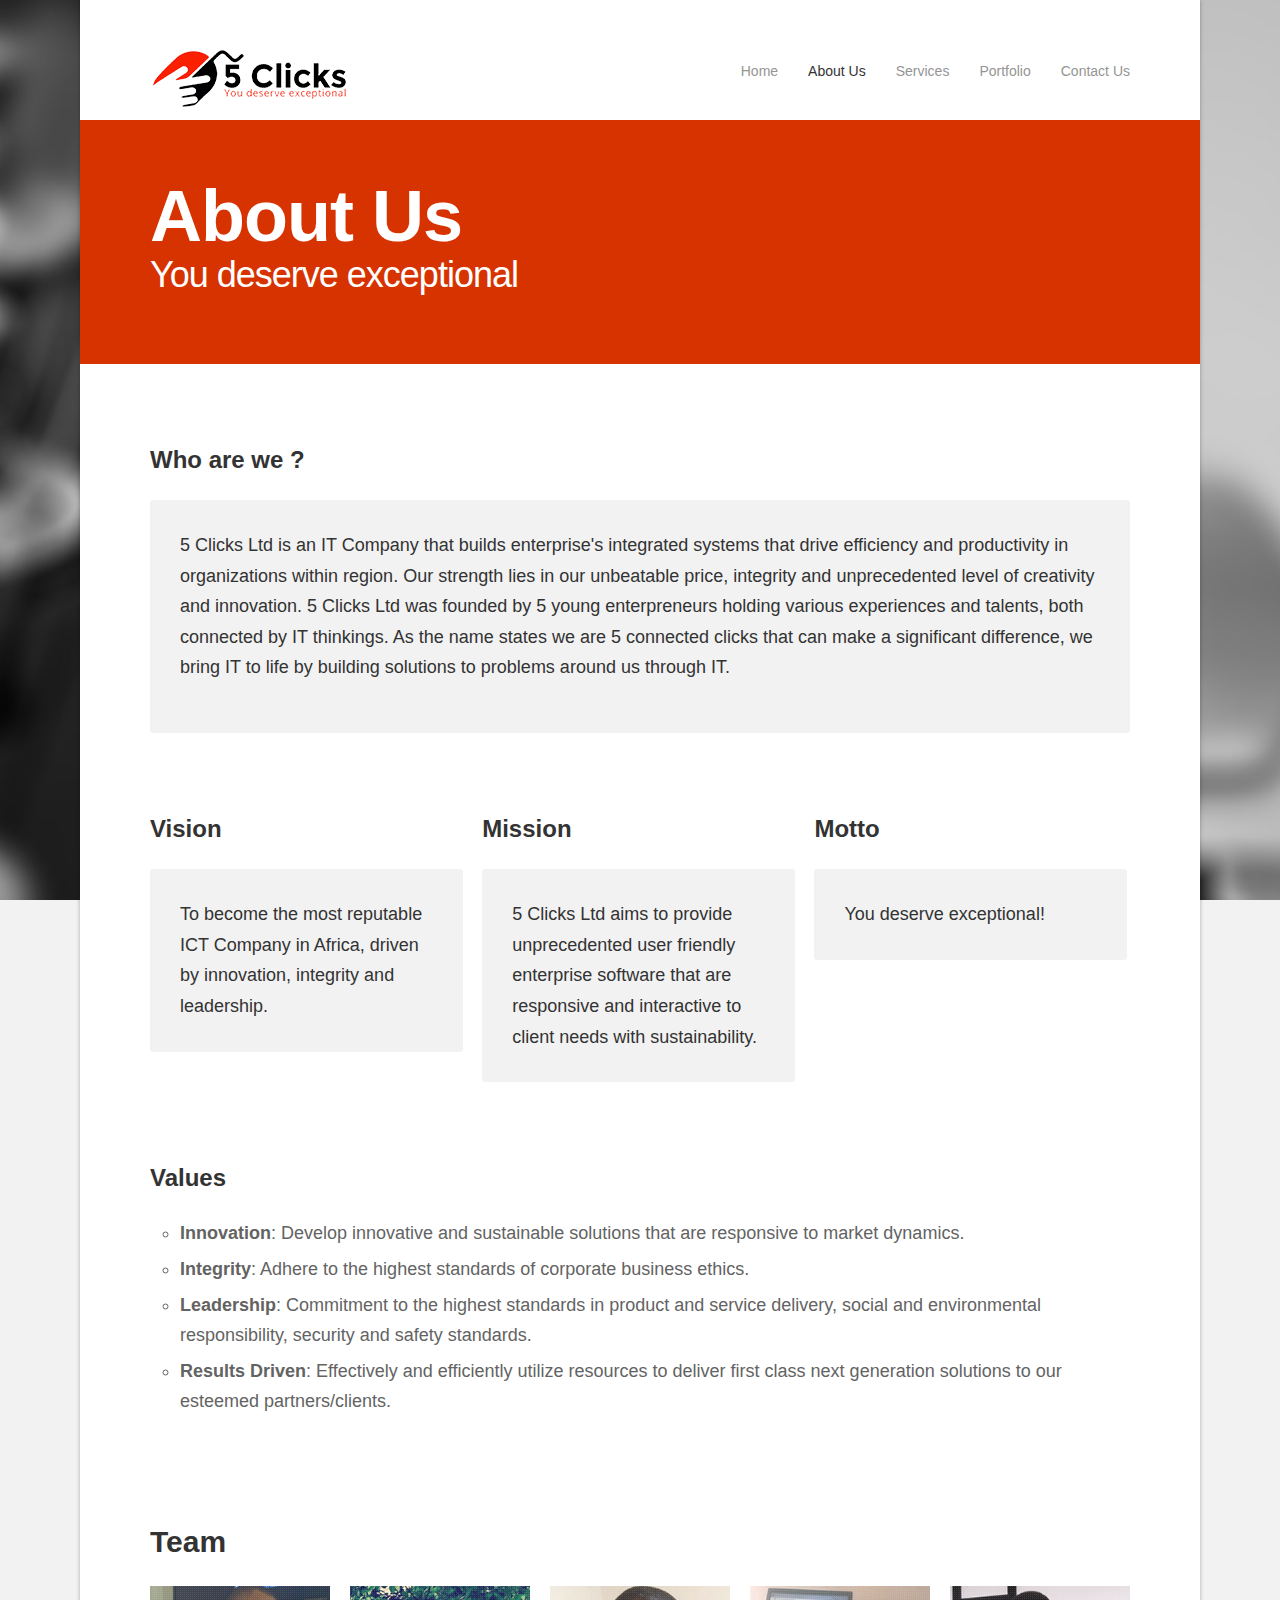
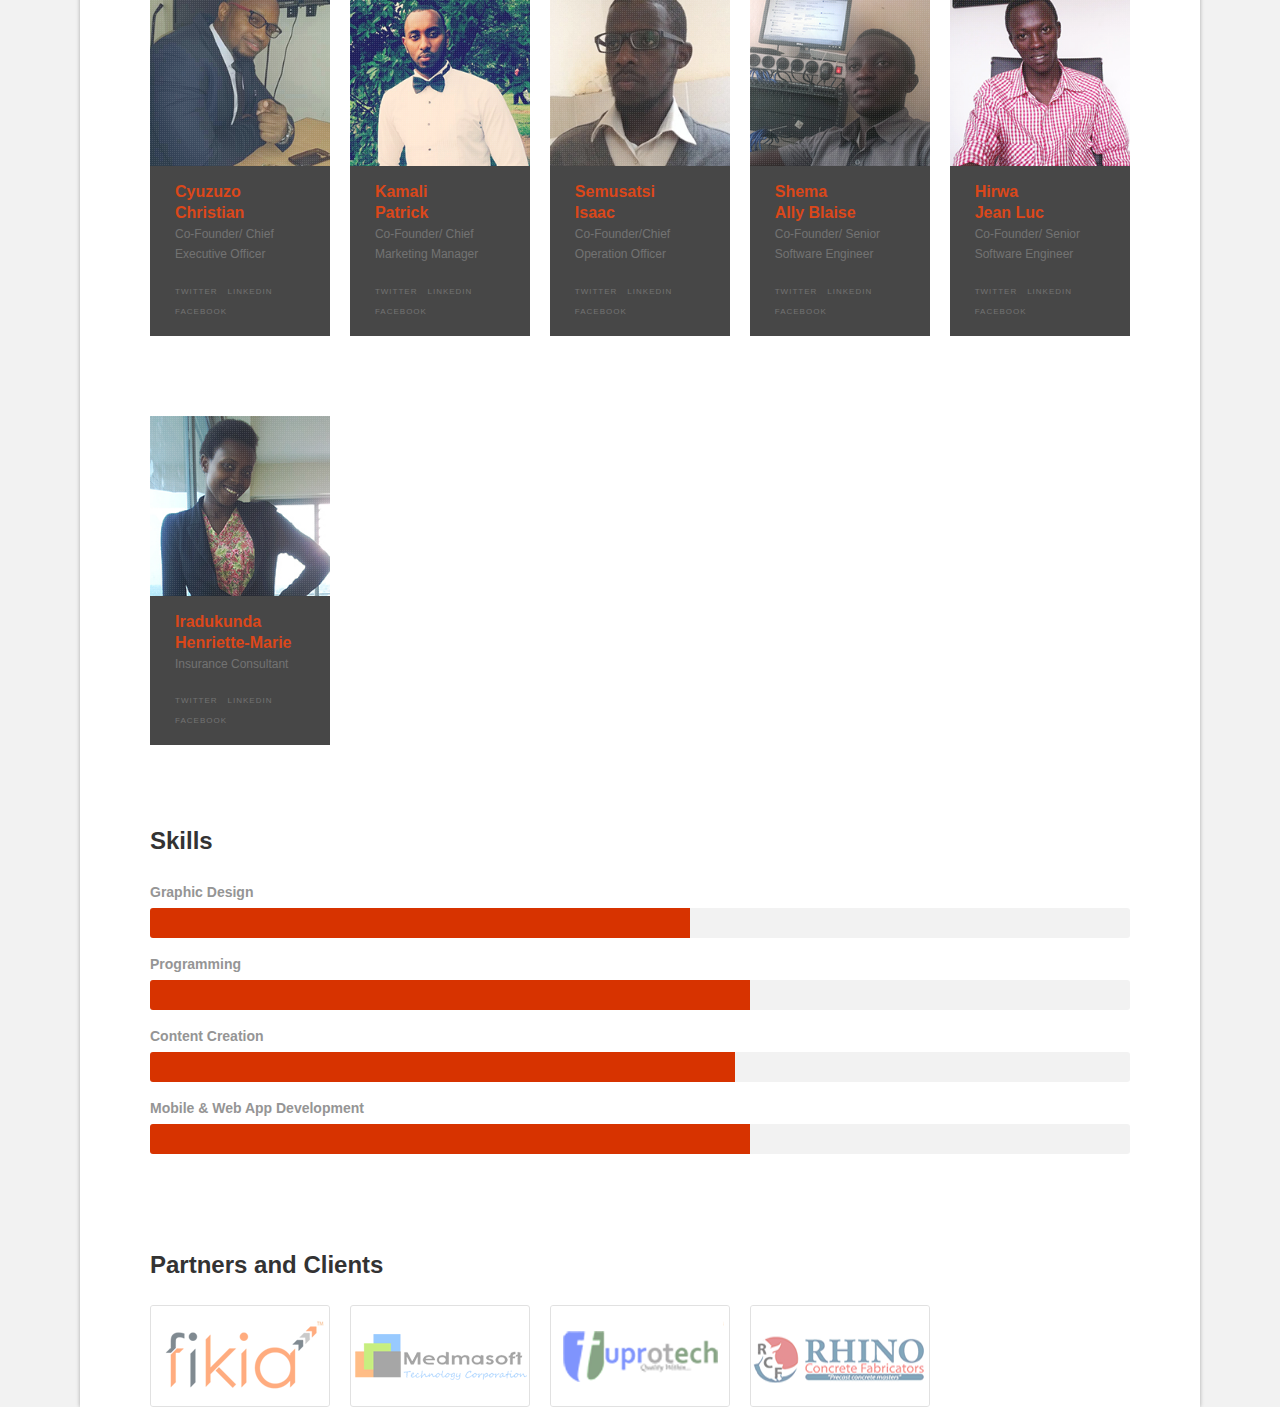
==== about.html @ a0ca9c2f "Convert web from PHP to HTML" ====
<!DOCTYPE html>
<html lang="en">
<head>

    <!-- Favicon
    ======================================================================== -->
    <link rel="icon" href="images/favicon.ico">

    <!-- Meta
    ======================================================================== -->
    <meta http-equiv="Content-Type" content="text/html; charset=UTF-8">
    <meta name="viewport" content="width=device-width, initial-scale=1">

    <meta name="keywords" content="5clicks, fiveclicks, clicks, 5cliks, clickz, 5clicksltd, 5 Clicks Ltd, 5clicks rwanda">

    <meta name="description" content="5 Clicks Ltd is an IT Company that builds enterprise's integrated systems that drive efficiency and productivity in organizations within region. Our strength lies in our unbeatable prices, integrity and unprecedented level of creativity and innovation.">
    
    <!-- Title
    ======================================================================== -->
    <title>5 Clicks Ltd - You deserve Exceptional</title>

    <!-- CSS Styles
    ======================================================================== -->
    <link rel="stylesheet" href="css/style.css" media="screen" />
    <link rel="stylesheet" href="css/boxed.css" media="screen" id="layout" />
    <link rel="stylesheet" href="css/colors/color-red.css" media="screen" id="colors" />
    <link rel="stylesheet" href="css/flexslider.css" media="screen" />
    <link rel="stylesheet" href="css/fancybox.css" media="screen" />
    <link rel="stylesheet" href="css/revslider.css" media="screen" />
    <link rel="stylesheet" href="css/font-awesome.css" media="screen" />
    <link rel="stylesheet" href="css/zocial.css" media="screen" />
    <link rel="stylesheet" href="css/responsive.css" media="screen" />

    <!-- JavaScript
    ======================================================================== -->
    <script src="js/jquery-1.8.2.min.js"></script>
    <script src="js/jquery.themepunch.plugins.min.js"></script>
    <script src="js/jquery.themepunch.revolution.min.js"></script>
    <script src="js/jquery.ui.widget.min.js"></script>                          
    <script src="js/jquery.ui.accordion.min.js"></script>
    <script src="js/jquery.ui.tabs.min.js"></script>
    <script src="js/jquery.easing-1.3.min.js"></script>
    <script src="js/jquery.fitvid.js"></script>
    <script src="js/jquery.fancybox.pack.js"></script>
    <script src="js/jquery.flexslider-min.js"></script>
    <script src="js/jquery.isotope.min.js"></script>
    <script src="js/jquery.imagesloaded.min.js"></script>
    <script src="js/jquery.infinitescroll.min.js"></script>
    <script src="js/jquery.jcarousel.min.js"></script>
    <script src="js/jquery.jtweetsanywhere-1.3.1.min.js"></script>
    <script src="js/jquery.touchSwipe.min.js"></script>
    <script src="js/jquery.validate.min.js"></script>
    <script src="js/jquery.zflickrfeed.min.js"></script>
    <script src="js/respond.min.js"></script>
    <script src="js/selectnav.min.js"></script>
    <script src="https://maps.google.com/maps/api/js?sensor=false"></script>
    <script src="js/custom.js"></script>

    <!-- Styles Selector
    ================================================== -->
    <link rel="stylesheet" type="text/css" href="css/styleselector.css">
    <script src="js/styleselector.js"></script>

    
    <script>
      (function(i,s,o,g,r,a,m){i['GoogleAnalyticsObject']=r;i[r]=i[r]||function(){
      (i[r].q=i[r].q||[]).push(arguments)},i[r].l=1*new Date();a=s.createElement(o),
      m=s.getElementsByTagName(o)[0];a.async=1;a.src=g;m.parentNode.insertBefore(a,m)
      })(window,document,'script','//www.google-analytics.com/analytics.js','ga');

      ga('create', 'UA-74875534-1', 'auto');
      ga('send', 'pageview');

    </script>
        


</head>
<body>

<!-- Body Wrapper -->
<div id="body-wrapper">



<!-- Header
======================================================================== -->
<div id="header" class="container">

    <!-- Logo -->
    <a href="index.html" id="logo"><img src="images/logo2.png"></a>

    <!-- Navigation -->
    <ul id="navigation">
        <li>
            <a href="index.html">Home</a>
        </li>
        <li class='current'>
            <a href="about.html">About Us</a>
        </li>
        <li>
            <a href="services.html">Services</a>
            <ul>
                <li>
                    <a href="services.html">All Services</a>
                </li>
                <li>
                    <a href="hosting.html">Web Hosting</a>
                </li>
            </ul>
        </li>
        <li>
            <a href="portfolio.html">Portfolio</a>
        </li>
        <li>
            <a href="contact.html">Contact Us</a>
        </li>
    </ul>
    <!-- Navigation / End -->
    
</div>
<!-- Header / End -->





    <!-- Page Title -->
    <h1 class="page-title fullwidth-padding">
        <div class="container">
            About Us<br /> <span class="accent">You deserve exceptional</span>
        </div>
    </h1>


    <!-- Content
    ======================================================================== -->
    <div id="content" class="container">

        <div class="intro">
            <h3 class="headline">Who are we ?</h3>
            <div class="infobox intro">
            <p>5 Clicks Ltd is an IT Company that builds enterprise's integrated systems that drive efficiency and productivity in organizations within region. 
                Our strength lies in our unbeatable price, integrity and unprecedented level of creativity and innovation.
                5 Clicks Ltd was founded by 5 young enterpreneurs holding various experiences and talents, both connected by IT thinkings.
                As the name states we are 5 connected clicks that can make a significant difference, we bring IT to life by building solutions to problems around us through IT.
            </p>
        </div>
        </div>

        <div class="clear"></div>
            <hr class="sep80">
        <!-- Intro -->
        <div class="intro">
            
            <!-- Vision Box -->
            <div class="one-third">
                <h3 class="headline">Vision</h3>
                <div class="infobox intro">
                    To become the most reputable ICT Company in Africa, driven by innovation, integrity and leadership.
                </div>
            </div>

            <!-- Mission Box -->
            <div class="one-third">
                <h3 class="headline">Mission</h3>
                <div class="infobox intro">
                    5 Clicks Ltd aims to provide unprecedented user friendly enterprise software that are responsive and interactive to client needs with sustainability.
                </div>
            </div>

            <!-- Mission Box -->
            <div class="one-third column-last">
                <h3 class="headline">Motto</h3>
                <div class="infobox intro">
                    You deserve exceptional!
                </div>
            </div>

            <div class="clear"></div>
            <hr class="sep80">

            <!-- Values List -->
            <div class="full">
                <h3 class="headline">Values</h3>
                <ul class="circle">
                    <li><b>Innovation</b>: Develop innovative and sustainable solutions that are responsive to market dynamics.</li>
                    <li><b>Integrity</b>: Adhere to the highest standards of corporate business ethics.</li>
                    <li><b>Leadership</b>: Commitment to the highest standards in product and service delivery, social and environmental responsibility, security and safety standards.</li>
                    <li><b>Results Driven</b>: Effectively and efficiently utilize resources to deliver first class next generation solutions to our esteemed partners/clients.</li>
                </ul>
            </div>
        </div>

        <hr class="sep80">
        <div class="clear"></div>

        <h1 class="headline">Team</h1>

        <!-- Team -->
        <div class="one-fifth">
            <div class="team-member">
                <div class="member-photo">
                    <img src="images/content/team/chris.jpg" alt="" />
                    <div class="overlay"></div>
                </div>
                <div class="member-info">
                    <h4>Cyuzuzo<br />Christian</h4>
                    <span class="position">Co-Founder/ Chief Executive Officer</span>
                    <ul class="member-social-links">
                        <li><a href="#">Twitter</a></li>
                        <li><a href="#">LinkedIn</a></li>
                        <li><a href="#">Facebook</a></li>
                    </ul>
                </div>
            </div>
        </div>
        <div class="one-fifth">
            <div class="team-member">
                <div class="member-photo">
                    <img src="images/content/team/patrick.jpg" alt="" />
                    <div class="overlay"></div>
                </div>
                <div class="member-info">
                    <h4>Kamali<br />Patrick</h4>
                    <span class="position">Co-Founder/ Chief Marketing Manager</span>
                    <ul class="member-social-links">
                        <li><a href="#">Twitter</a></li>
                        <li><a href="#">LinkedIn</a></li>
                        <li><a href="#">Facebook</a></li>
                    </ul>
                </div>
            </div>
        </div>
        <div class="one-fifth">
            <div class="team-member">
                <div class="member-photo">
                    <img src="images/content/team/isaac.jpg" alt="" />
                    <div class="overlay"></div>
                </div>
                <div class="member-info">
                    <h4>Semusatsi<br />Isaac</h4>
                    <span class="position">Co-Founder/Chief Operation Officer</span>
                    <ul class="member-social-links">
                        <li><a href="#">Twitter</a></li>
                        <li><a href="#">LinkedIn</a></li>
                        <li><a href="#">Facebook</a></li>
                    </ul>
                </div>
            </div>
        </div>
        <div class="one-fifth">
            <div class="team-member">
                <div class="member-photo">
                    <img src="images/content/team/blaise.jpg" alt="" />
                    <div class="overlay"></div>
                </div>
                <div class="member-info">
                    <h4>Shema<br />Ally Blaise</h4>
                    <span class="position">Co-Founder/ Senior Software Engineer</span>
                    <ul class="member-social-links">
                        <li><a href="#">Twitter</a></li>
                        <li><a href="#">LinkedIn</a></li>
                        <li><a href="#">Facebook</a></li>
                    </ul>
                </div>
            </div>
        </div>
        <div class="one-fifth column-last">
            <div class="team-member">
                <div class="member-photo">
                    <img src="images/content/team/hirwa.jpg" alt="" />
                    <div class="overlay"></div>
                </div>
                <div class="member-info">
                    <h4>Hirwa<br />Jean Luc</h4>
                    <span class="position">Co-Founder/ Senior Software Engineer</span>
                    <ul class="member-social-links">
                        <li><a href="http://twitter.com/hirwajeanluc">Twitter</a></li>
                        <li><a href="#">LinkedIn</a></li>
                        <li><a href="http://facebook.com/thejeanluc">Facebook</a></li>
                    </ul>
                </div>
            </div>
        </div>
        <hr class="sep80">
        <div class="one-fifth">
            <div class="team-member">
                <div class="member-photo">
                    <img src="images/content/team/henriette.jpg" alt="" />
                    <div class="overlay"></div>
                </div>
                <div class="member-info">
                    <h4>Iradukunda<br />Henriette-Marie</h4>
                    <span class="position">Insurance Consultant</span>
                    <ul class="member-social-links">
                        <li><a href="#">Twitter</a></li>
                        <li><a href="#">LinkedIn</a></li>
                        <li><a href="#">Facebook</a></li>
                    </ul>
                </div>
            </div>
        </div>
        <!-- Team / End -->

        <hr class="sep80">
        <div class="clear"></div>

        <!-- Skills -->
        <h3 class="headline">Skills</h3>
        <div class="skill-title">Graphic Design</div>
        <div class="skillbar" data-perc="70">
            <div class="skill-progress" style=""></div>
        </div>
        <div class="skill-title">Programming</div>
        <div class="skillbar" data-perc="100">
            <div class="skill-progress" style=""></div>
        </div>
        <div class="skill-title">Content Creation</div>
        <div class="skillbar" data-perc="90">
            <div class="skill-progress" style=""></div>
        </div>
        <div class="skill-title">Mobile & Web App Development</div>
        <div class="skillbar" data-perc="100">
            <div class="skill-progress" style=""></div>
        </div>

        <hr class="sep80">

        <!-- Logo List -->
        <h3 class="headline">Partners and Clients</h3>
        <ul class="logo-list clearfix">
            <li class="one-fifth"><a href="#"><img src="images/content/clients/fikia.png" alt="" /></a></li>
            <li class="one-fifth"><a href="#"><img src="images/content/clients/medmasoft.png" alt="" /></a></li>
            <li class="one-fifth"><a href="#"><img src="images/content/clients/uprotech.png" alt="" /></a></li>
            <li class="one-fifth"><a href="#"><img src="images/content/clients/rhino.png" alt="" /></a></li>
            <!--<li class="one-fifth"><a href="#"><img src="images/content/clients/logo_list_02.png" alt="" /></a></li>
            <li class="one-fifth"><a href="#"><img src="images/content/clients/logo_list_03.png" alt="" /></a></li>
            <li class="one-fifth"><a href="#"><img src="images/content/clients/logo_list_04.png" alt="" /></a></li>
            <li class="one-fifth column-last"><a href="#"><img src="images/content/clients/logo_list_05.png" alt="" /></a></li>-->
        </ul>

    </div>
    <!-- Content / End -->


<?php include("footer.php");?>

</div>
<!-- Body Wrapper / End -->

<!-- Back to Top -->
<a href="#" id="back-to-top"><i class="icon-chevron-up"></i></a>


</body></html>
---- css/style.css ----
/* -----------------------------------------------------------------------------

    0.  Reset & Clearfix
    1.  Document Setup
    2.  Wrap
    3.  Header
    4.  Content
    5.  Homepage
    6.  About
    7.  Services
    8.  Pricing Tables
    9.  Shortcodes
    10. Blog
    11. Portfolio
    12. Contact
    13. Widgets
    14. Footer
    15. Media Queries
*/
/* ----------------------------------------------------------------------------- */
/*  0.  Reset & Clearfix (http://meyerweb.com/eric/tools/css/reset/)
/* ----------------------------------------------------------------------------- */

html,body,div,span,applet,object,iframe,h1,h2,h3,h4,h5,h6,p,blockquote,pre,a,abbr,and,address,cite,code,del,dfn,em,img,ins,kbd,q,s,samp,small,strike,strong,sub,sup,tt,var,b,u,i,dl,dt,dd,ol,ul,li,fieldset,form,label,legend,table,caption,tbody,tfoot,thead,tr,th,td,article,aside,canvas,details,embed,figure,figcaption,footer,header,hgroup,menu,nav,output,ruby,section,summary,time,mark,audio,video,input,textarea,select{margin:0;padding:0;outline:0;border:0;background:transparent;vertical-align:baseline;font-size:100%;}article,aside,details,figcaption,figure,footer,header,hgroup,menu,nav,section{display:block;}body{§ght:1;}abbr[title],dfn[title]{border-bottom:1px dotted;cursor:help;}blockquote,q{quotes:none;}blockquote:before,blockquote:after,q:before,q:after{content:none;}del{text-decoration:line-through;}hr{clear:both;margin:0;padding:0;height:1px;border:0;background:transparent;color:transparent;}mark{background-color:#ffffb3;font-style:italic;}input,select{vertical-align:middle;}ins{background-color:red;color:white;text-decoration:none;}ol,ul{list-style:none;}table{border-spacing:0;border-collapse:collapse;}

.clear{display:block;visibility:hidden;clear:both;overflow:hidden;width:0;height:0;}.clearfix:after{display:block;visibility:hidden;clear:both;width:0;height:0;content:' ';font-size:0;line-height:0;line-line-line-line-line-line-;}* html .clearfix,:first-child+html .clearfix{zoom:1;}


/* ----------------------------------------------------------------------------- */
/*  1.  Document Setup
/* ----------------------------------------------------------------------------- */

    html {
        overflow-x: hidden;
        width: 100%;
        height: 100%;
    }
    body {
        overflow-x: hidden;
        overflow-y: auto;
        color: #333;
        font: 14px/1.7 "Helvetica Neue", Helvetica, Arial, sans-serif;
        -webkit-font-smoothing: antialiased;
    }
    a, a > * {
        color: #333;
        text-decoration: none;
        -webkit-transition: background-color .3s ease, border .3s ease, color .3s ease, opacity .3s ease-in-out;
           -moz-transition: background-color .3s ease, border .3s ease, color .3s ease, opacity .3s ease-in-out;
            -ms-transition: background-color .3s ease, border .3s ease, color .3s ease, opacity .3s ease-in-out;
             -o-transition: background-color .3s ease, border .3s ease, color .3s ease, opacity .3s ease-in-out;
                transition: background-color .3s ease, border .3s ease, color .3s ease, opacity .3s ease-in-out;
    }

    ::-moz-selection { background: #333; color: #fff; text-shadow: none; }
    ::selection { background: #333; color: #fff; text-shadow: none; }

    h1 { font-size: 30px; }
    h2 { font-size: 36px; }
    h3 { font-size: 24px; }
    h4 { font-size: 16px; }
    h5 { font-size: 14px; }
    h6 { font-size: 12px; }

    h1, h2, h3, h4, h5, h6 {
        color: #333;
        line-height: 1.3em;
    }
    h1.headline, h2.headline, h3.headline {
        margin-bottom: 25px;
    }
    h4.headline, h5.headline, h6.headline {
        margin-bottom: 15px;
    }
    .inline-border {
        position: relative;
        display: block;
        margin: 0 0 40px;
        color: #959595;
        text-align: center;
        text-transform: uppercase;
        letter-spacing: 2px;
        font-weight: 200;
    }
    .inline-border:before, .inline-border:after {
        position: absolute;
        top: 50%;
        left: 0;
        width: 25%;
        height: 1px;
        background: #ececec;
        content: '';
    }
    .inline-border:after {
        right: 0;
        left: auto;
    }

    small {
        font-size: 11px;
    }

    p,
    pre,
    dl,
    dd,
    blockquote,
    address,
    table,
    fieldset,
    form {
        margin-bottom: 20px;
    }

    img {
        display: block;
        max-width: 100%;
        height: auto;
        -webkit-backface-visibility: hidden;
    }

    object, video {
        display: block;
        height: auto;
    }


    /*  Forms  -----------------------------------------------------*/

    label {
        font-weight: 600;
    }
    label.error {
        display: block;
        margin-top: -15px;
        margin-bottom: 20px;
        background: none;
        color: red;
        font-weight: 400;
    }

    input[type="text"], textarea {
        display: block;
        margin-bottom: 20px;
        padding: 7px 8px;
        max-width: 100%;
        width: 240px;
        border: 1px solid #e1e1e1;
        border-radius: 3px;
        color: #959595;
        font: 12px/1.6 "Helvetica Neue", Helvetica, Arial, sans-serif;
        font-weight: 400;
        font-weight: 500;
        -webkit-transition: border linear .3s, box-shadow linear .3s;
           -moz-transition: border linear .3s, box-shadow linear .3s;
            -ms-transition: border linear .3s, box-shadow linear .3s;
             -o-transition: border linear .3s, box-shadow linear .3s;
                transition: border linear .3s, box-shadow linear .3s;
    }
    textarea {
        min-width: 97%;
        max-width: 97%;
        resize: none;
        -webkit-resize: none;
        -moz-resize: none;
        -webkit-resize: none;
        -moz-resize: none;
    }
    input[type="submit"], input[type="reset"], input[type="button"], button, .button {
        display: inline-block;
        margin: 0 5px 15px 0;
        padding: 7px 20px 8px;
        border-radius: 3px;
        color: #fff;
        font-weight: 800;
        font-size: 12px;
        font-family: "Helvetica Neue", Helvetica, Arial, sans-serif;
        line-height: 1.5;
        cursor: pointer;
        -webkit-transition: background .2s ease-out;
           -moz-transition: background .2s ease-out;
            -ms-transition: background .2s ease-out;
             -o-transition: background .2s ease-out;
                transition: background .2s ease-out;
        -webkit-font-smoothing: antialiased;
    }
    input[type="submit"]:hover, input[type="reset"]:hover, input[type="button"]:hover, button:hover, .button:hover {
        color: #fff;
    }




/* ------------------------------------------------------------------------------- */
/*  2.  Wrap
/* ------------------------------------------------------------------------------- */


    #body-wrapper {
        position: relative;
        background: #fff;
    }
    .container {
        position: relative;
        margin: 0 auto;
        padding: 0;
        max-width: 980px;
    }
    .container:after {
        display: block;
        visibility: hidden;
        clear: both;
        height: 0;
        content: "\0020";
    }

    .fullwidth {
        margin-right: -70px !important;
        margin-left: -70px !important;
    }
    .fullwidth-padding {
        margin-right: -70px !important;
        margin-left: -70px !important;
        padding-right: 70px !important;
        padding-left: 70px !important;
    }


    /*  Columns  --------------------------------*/

    #main {
        float: left;
        width: 71.5%;
    }
    #sidebar {
        float: right;
        width: 23.5%;
    }

    .one-half       { width: 49%; }
    .one-third      { width: 31.9%; }
    .two-third      { width: 64%; }
    .one-fourth     { width: 23.5%; }
    .three-fourth   { width: 74.5%; }
    .one-fifth      { width: 18.4%; }
    .two-fifth      { width: 38.8%; }
    .three-fifth    { width: 59.2%; }
    .four-fifth     { width: 79.6%; }

    .one-half,
    .one-third,
    .two-third,
    .three-fourth,
    .one-fourth,
    .one-fifth,
    .two-fifth,
    .three-fifth,
    .four-fifth {
        position: relative;
        float: left;
        margin-right: 2%;
    }

    .column-last {
        clear: right;
        margin-right: 0!important;
    }

    hr {
        display: block;
    }

    .sep10   { height: 10px; }
    .sep20   { height: 20px; }
    .sep30   { height: 30px; }
    .sep40   { height: 40px; }
    .sep50   { height: 50px; }
    .sep60   { height: 60px; }
    .sep70   { height: 70px; }
    .sep80   { height: 80px; }
    .sep90   { height: 90px; }
    .sep100  { height: 100px; }





/* ------------------------------------------------------------------------------- */
/*  3.  Header
/* ------------------------------------------------------------------------------- */

    #header {
        position: relative;
        margin: 0 auto;
        min-height: 120px;
    }
    #logo {
        float: left;
        margin-top: 45px;
        color: #333;
        letter-spacing: -0.06em;
        font-weight: 800;
        font-size: 36px;
        line-height: 1.2em;
    }


    /*  Navigation  --------------------------------*/

    #navigation {
        display: inline-block;
        float: right;
        margin-top: 60px;
    }
    #navigation li {
        position: relative;
        float: left;
    }
    #navigation a {
        position: relative;
        display: block;
        margin: 0 0 0 30px;
        color: #959595;
        font-weight: 500;
        font-size: 14px;
    }
    #navigation > li > a {
        height: 30px;
    }
    #navigation a:hover, #navigation .hover > a, #navigation .current > a {
        color: #333;
    }


    /*  Dropdown  --------------------------------*/

    #navigation ul {
        position: absolute;
        top: 30px;
        left: 0;
        z-index: 9999;
        display: none;
        margin: 0 0 0 30px;
        padding: 0;
        width: 200px;
        border-radius: 3px;
        background: #333;
        -webkit-box-shadow: 0 2px 8px rgba(0, 0, 0, .35);
                box-shadow: 0 2px 8px rgba(0, 0, 0, .35);
    }
    #navigation ul li {
        float: none;
        border-bottom: 1px solid #3d3d3d;
    }
    #navigation ul li:last-child {
        border-bottom: none;
    }
    #navigation ul li i {
        position: absolute;
        right: 10px;
    }
    #navigation ul li i:before {
        margin-top: 5px;
        color: #c2c2c2;
        content: "\f054";
        font-size: 9px;
        font-family: 'FontAwesome';
    }
    #navigation ul a {
        display: block;
        margin: 0;
        padding: 7px 20px;
        color: #c2c2c2;
        font-size: 12px;
    }
    #navigation ul a:hover, #navigation ul .hover > a, #navigation ul .current > a, #navigation ul .current > a:hover {
        color: #fff;
    }


    /*  Sub Dropdown  --------------------------------*/

    #navigation ul ul {
        top: 0;
        left: 200px;
        margin: 0;
    }


    /*  Responsive Nav  --------------------------------*/

    .selectnav {
        position: absolute;
        bottom: 0;
        display: none;
        padding: 12px 30px;
        border: none;
        border-radius: 0;
        background: #333;
        color: #959595;
        font-size: 14px;
        -webkit-appearance: none;
    }





/* ------------------------------------------------------------------------------- */
/*  4.  Content
/* ------------------------------------------------------------------------------- */


    /*  Back to Top  --------------------------------*/

    #back-to-top {
        position: fixed;
        right: 30px;
        bottom: 30px;
        z-index: 9999;
        width: 45px;
        height: 45px;
        border-radius: 3px;
        background: #333;
        text-align: center;
        line-height: 45px;
    }
    #back-to-top i {
        color: #fff;
    }


    /*  Page Title  --------------------------------*/
    
    .page-title {
        display: block;
        margin: 0 0 80px;
        padding: 60px 30px 65px;
        letter-spacing: -1px;
        font-weight: 800;
        font-size: 72px;
        line-height: 1;
    }
    .page-title .accent {
        display: block;
        color: #fff;
        font-weight: 400;
        font-size: 36px;
        line-height: 1.3;
    }
    .intro {
        font-size: 18px;
    }





/* ------------------------------------------------------------------------------- */
/*  5.  Homepage
/* ------------------------------------------------------------------------------- */


    /*  Project Carousel  --------------------------------*/

    .project-carousel {
        width: auto !important;
    }

    .project-carousel div {
        position: relative;
        overflow: hidden;
        width: inherit;
    }
    .project-carousel li {
        position: relative;
        display: block;
        float: left;
        overflow: hidden;
        margin: 0 20px 0 0;
        width: 230px;
        height: 230px;
    }
    .project-carousel img {
        position: relative;
        display: block;
        width: 100%;
    }


    /*  Carousel Navigation  --------------------------------*/

    .jcarousel-next, .jcarousel-prev {
        position: absolute;
        top: 50%;
        right: 20px;
        z-index: 999;
        display: block;
        margin-top: -37px;
        width: 35px;
        height: 75px;
        border-radius: 3px;
        text-align: center;
        line-height: 75px;
        opacity: 0;
        -webkit-transition: all .3s ease;
    }
    .jcarousel-next i,
    .jcarousel-next i:hover,
    .jcarousel-prev i,
    .jcarousel-prev i:hover {
        color: #fff;
    }
    .jcarousel-prev {
        left: 20px;
    }
    .project-carousel:hover .jcarousel-next, .project-carousel:hover .jcarousel-prev {
        background: rgba(0,0,0, .2);
        opacity: .5;
    }
    .project-carousel:hover .jcarousel-next:hover, .project-carousel:hover .jcarousel-next:focus, .project-carousel:hover .jcarousel-next:active,
    .project-carousel:hover .jcarousel-prev:hover, .project-carousel:hover .jcarousel-prev:focus, .project-carousel:hover .jcarousel-prev:active {
        background: rgba(0,0,0, .4);
        opacity: 1;
    }
    .jcarousel-next-disabled, .jcarousel-next-disabled:hover, .jcarousel-next-disabled:focus, .jcarousel-next-disabled:active,
    .jcarousel-prev-disabled, .jcarousel-prev-disabled:hover, .jcarousel-prev-disabled:focus, .jcarousel-prev-disabled:active {
        display: none !important;
        cursor: auto;
    }


    /*  Blog Feed  --------------------------------*/

    .blog-feed {
        color: #636363;
        font-size: 12px;
    }
    .blog-feed a {
        position: relative;
        display: block;
    }
    .blog-feed h4  {
        margin-top: 25px;
        margin-bottom: 10px;
    }
    .blog-feed h5  {
        margin-top: 10px;
    }
    .blog-feed p {
        margin: 0;
    }
    .blog-feed .post-meta {
        margin-top: 2px;
        margin-bottom: 5px;
    }
    .blog-feed .post-meta span {
        font-size: 11px;
    }


    /*  Logo List  --------------------------------*/

    .logo-list li {
        float: left;
    }
    .logo-list li a {
        position: relative;
        display: block;
        overflow: hidden;
        height: 100px;
        border: 1px solid #e1e1e1;
        border-radius: 3px;
        -webkit-transition: all .3s ease;
           -moz-transition: all .3s ease;
            -ms-transition: all .3s ease;
             -o-transition: all .3s ease;
                transition: all .3s ease;
    }
    .logo-list li a:hover {
        border: 1px solid transparent;
        -webkit-box-shadow: 0 2px 8px rgba(0, 0, 0, .3);
                box-shadow: 0 2px 8px rgba(0, 0, 0, .3);
        opacity: 1;
    }
    .logo-list img {
        position: absolute;
        top: 0;
        bottom: 0;
        margin: auto;
        opacity: .5;
        -webkit-transition: all .3s ease;
    }
    .logo-list li:hover img {
        opacity: 1;
    }





/* ------------------------------------------------------------------------------- */
/*  6.  About
/* ------------------------------------------------------------------------------- */

    .team-member {
        background: #333;
        opacity: .9;
        -webkit-transition: all .3s ease-in-out;
           -moz-transition: all .3s ease-in-out;
            -ms-transition: all .3s ease-in-out;
             -o-transition: all .3s ease-in-out;
                transition: all .3s ease-in-out;
    }
    .team-member:hover {
        -webkit-box-shadow: 0 3px 10px rgba(0, 0, 0, .4);
                box-shadow: 0 3px 10px rgba(0, 0, 0, .4);
        opacity: 1;
    }
    .member-photo {
        position: relative;
    }
    .member-photo img {
        width: 100%;
    }
    .member-info {
        padding: 16px 25px 9px;
        color: #959595;
        font-size: 12px;
    }
    .member-info h4 {
        margin: 0;
    }
    .member-info .position {
        display: block;
        margin-bottom: 15px;
        color: #636363;
    }
    .member-info p {
        margin: 12px 0;
        padding: 17px 0;
        border-top: 1px solid rgba(255,255,255,.1);
        border-bottom: 1px solid rgba(255,255,255,.1);
    }
    .member-social-links {
        display: inline-block;
    }
    .member-social-links li {
        display: block;
        float: left;
    }
    .member-social-links a {
        margin-right: 10px;
        color: #636363;
        text-transform: uppercase;
        letter-spacing: 1px;
        font-size: 8px;
    }





/* ------------------------------------------------------------------------------- */
/*  7.  Services
/* ------------------------------------------------------------------------------- */

    .service-icon {
        display: block;
        float: left;
        margin: 0 6px 6px 0;
        width: 38px;
        height: 38px;
        border-radius: 50%;
        background: #333;
        vertical-align: middle;
        text-align: center;
        line-height: 38px;
    }
    .service-description h3 {
        margin: 0 0 0 48px;
        margin-top: 10px;
        font-weight: 500;
        font-size: 16px;
    }
    .service-description p {
        margin: 25px 0 15px;
        color: #959595;
        font-size: 12px;
    }
    .service-description .more {
        float: right;
        opacity: 0;
        -webkit-transition: all .3s ease;
    }
    .service:hover .more {
        opacity: 1;
    }
    .service li {
        display: block;
        padding: 7px 0;
        border-bottom: 1px solid #ececec;
    }
    .service li:last-child {
        border: none;
    }





/* ------------------------------------------------------------------------------- */
/*  8.  Pricing Tables
/* ------------------------------------------------------------------------------- */

    .pricing-table-extended .column, .pricing-table-simple .column {
        position: relative;
        float: left;
        margin: 0;
        padding: 0;
        text-align: center;
        font-size: 12px;
    }
    .pricing-table-extended ul li, .pricing-table-simple ul li {
        position: relative;
        display: block;
        margin: 0;
    }
    .pricing-table-extended .footer, .pricing-table-simple .footer {
        padding: 24px 20px;
    }


    /*  Extended Pricing Table  --------------------------------*/

    .pricing-table-extended .column {
        display: block;
        border-left: 2px solid #fff;
    }

    .pricing-table-extended.five-cols .column  { width: 16.6%; }
    .pricing-table-extended.four-cols .column  { width: 19.9%; }
    .pricing-table-extended.three-cols .column { width: 24.8%; }
    .pricing-table-extended.two-cols .column   { width: 33.1%; }
    .pricing-table-extended.one-cols .column   { width: 49.5%; }

    .pricing-table-extended .features-list {
        border: none;
        text-align: left;
    }
    .pricing-table-extended .level-max {
        z-index: 9999;
        margin: -15px -2px -15px 0;
        border: none;
        background: #fff;
        -webkit-box-shadow: 0 5px 15px rgba(0, 0, 0, .2);
                box-shadow: 0 5px 15px rgba(0, 0, 0, .2);
    }
    .pricing-table-extended .header {
        min-height: 140px;
        background: #333;
        color: #fff;
    }
    .pricing-table-extended .features-list .header {
        background: none;
    }
    .pricing-table-extended .level-one .header {
        background: #636363;
    }
    .pricing-table-extended .level-max .header {
        min-height: 155px;
    }
    .pricing-table-extended h1 {
        padding: 12px 15px;
        background: rgba(0, 0, 0, .1);
        color: #fff;
        font-weight: 800;
        font-size: 14px;
    }
    .pricing-table-extended .level-one h1 {
        color: #fff;
    }
    .pricing-table-extended .level-max h1 {
        color: #fff;
    }
    .pricing-table-extended h2 {
        margin-top: 13px;
        color: #fff;
        color: rgba(255,255,255,.7);
        font-weight: 800;
        font-size: 12px;
    }
    .pricing-table-extended h2 span {
        display: block;
        color: #fff;
        font-size: 36px;
        line-height: 1.2;
    }
    .pricing-table-extended .level-max h2 span {
        font-size: 48px;
    }
    .pricing-table-extended ul li {
        padding: 9px 20px;
        background: #f9f9f9;
    }
    .pricing-table-extended ul li:nth-child(even) {
        background: #f1f1f1;
    }
    .pricing-table-extended .footer {
        background: #f8f8f8;
    }
    .pricing-table-extended .features-list .footer {
        background: none;
    }
    .pricing-table-extended .level-max .footer { padding: 31px 20px;
        background: #fff;
    }


    /*  Simple Pricing Table  --------------------------------*/

    .pricing-table-simple .column {
        border-left: 2px solid #fff;
        background: #f5f5f5;
    }

    .pricing-table-simple .column:first-child {
        border: none;
    }

    .pricing-table-simple.five-cols .column  { width: 19.9%; }
    .pricing-table-simple.four-cols .column  { width: 24.9%; }
    .pricing-table-simple.three-cols .column { width: 33.1%; }
    .pricing-table-simple.two-cols .column   { width: 49.6%; }
    .pricing-table-simple.one-cols .column   { width: 100%; }

    .pricing-table-simple .level-max {
        z-index: 9999;
        margin: -15px -2px -15px 0;
        border: none;
        background: #fff;
        -webkit-box-shadow: 0 5px 15px rgba(0, 0, 0, .2);
                box-shadow: 0 5px 15px rgba(0, 0, 0, .2);
    }
    .pricing-table-simple .header {
        padding: 26px 20px 23px;
    }
    .pricing-table-simple .level-max .header {
        padding: 31px 20px 33px;
    }
    .pricing-table-simple h1 {
        margin: 0 0 7px;
        color: #959595;
        font-weight: 600;
        font-size: 16px;
    }
    .pricing-table-simple h2 {
        margin-bottom: 5px;
        color: #333;
        font-weight: 400;
        font-size: 20px;
    }
    .pricing-table-simple h2 span {
        color: #333;
        font-weight: 600;
    }
    .pricing-table-simple h6 {
        margin: 0;
        color: #636363;
        font-weight: 200;
        font-size: 11px;
    }
    .pricing-table-simple ul {
        margin: 0 20px;
    }
    .pricing-table-simple ul li {
        padding: 8px 0;
        border-top: 1px solid #e1e1e1;
    }
    .pricing-table-simple ul li:last-child {
        border-bottom: 1px solid #e1e1e1;
    }
    .pricing-table-simple .level-max .footer {
        margin: 5px 0 10px;
    }





/* ------------------------------------------------------------------------------- */
/*  9.  Shortcodes
/* ------------------------------------------------------------------------------- */


    /*  Buttons  --------------------------------*/

    .gray-yellow            { background: #ccc; }
    .gray-yellow:hover      { background: #ffd800; }

    .yellow-gray            { background: #ffd800; }
    .yellow-gray:hover      { background: #ccc; }

    .yellow-darkgray        { background: #ffd800; }
    .yellow-darkgray:hover  { background: #333; }

    .darkgray-yellow        { background: #333; }
    .darkgray-yellow:hover  { background: #ffd800; }


    .gray-blue            { background: #ccc; }
    .gray-blue:hover      { background: #78B9F7; }

    .blue-gray            { background: #78B9F7; }
    .blue-gray:hover      { background: #ccc; }

    .blue-darkgray        { background: #78B9F7; }
    .blue-darkgray:hover  { background: #333; }

    .darkgray-blue        { background: #333; }
    .darkgray-blue:hover  { background: #78B9F7; }


    .gray-cream            { background: #ccc; }
    .gray-cream:hover      { background: #EEE9DA; color: #333; }

    .cream-gray            { background: #EEE9DA; color: #333; }
    .cream-gray:hover      { background: #ccc; }

    .cream-darkgray        { background: #EEE9DA; color: #333; }
    .cream-darkgray:hover  { background: #333; }

    .darkgray-cream        { background: #333; }
    .darkgray-cream:hover  { background: #EEE9DA; color: #333; }


    .gray-green            { background: #ccc; }
    .gray-green:hover      { background: #9BCC45; }

    .green-gray            { background: #9BCC45; }
    .green-gray:hover      { background: #ccc; }

    .green-darkgray        { background: #9BCC45; }
    .green-darkgray:hover  { background: #333; }

    .darkgray-green        { background: #333; }
    .darkgray-green:hover  { background: #9BCC45; }


    .gray-orange            { background: #ccc; }
    .gray-orange:hover      { background: #FE9601; }

    .orange-gray            { background: #FE9601; }
    .orange-gray:hover      { background: #ccc; }

    .orange-darkgray        { background: #FE9601; }
    .orange-darkgray:hover  { background: #333; }

    .darkgray-orange        { background: #333; }
    .darkgray-orange:hover  { background: #FE9601; }


    .gray-pink            { background: #ccc; }
    .gray-pink:hover      { background: #FF9DBC; }

    .pink-gray            { background: #FF9DBC; }
    .pink-gray:hover      { background: #ccc; }

    .pink-darkgray        { background: #FF9DBC; }
    .pink-darkgray:hover  { background: #333; }

    .darkgray-pink        { background: #333; }
    .darkgray-pink:hover  { background: #FF9DBC; }


    .gray-red            { background: #ccc; }
    .gray-red:hover      { background: #D73300; }

    .red-gray            { background: #D73300; }
    .red-gray:hover      { background: #ccc; }

    .red-darkgray        { background: #D73300; }
    .red-darkgray:hover  { background: #333; }

    .darkgray-red        { background: #333; }
    .darkgray-red:hover  { background: #D73300; }


    .gray-tan            { background: #ccc; }
    .gray-tan:hover      { background: #D7AD7C; }

    .tan-gray            { background: #D7AD7C; }
    .tan-gray:hover      { background: #ccc; }

    .tan-darkgray        { background: #D7AD7C; }
    .tan-darkgray:hover  { background: #333; }

    .darkgray-tan        { background: #333; }
    .darkgray-tan:hover  { background: #D7AD7C; }


    .white-darkgray         { background: #fff; color: #333; }
    .white-darkgray:hover   { background: #333; color: #fff; }

    .darkgray-white         { background: #333; }
    .darkgray-white:hover   { background: #fff; color: #333; }


    .button.small {
        padding: 5px 8px 6px;
        font-size: 11px;
        line-height: 11px;
    }
    .button.big {
        padding-right: 30px;
        padding-left: 30px;
        font-size: 16px;
    }


    /*  Skills  --------------------------------*/

    .skill-title {
        display: block;
        margin-bottom: 3px;
        color: #959595;
        font-weight: 600;
    }
    .skillbar {
        display: block;
        overflow: hidden;
        margin-bottom: 15px;
        width: 100%;
        height: 30px;
        border-radius: 3px;
        background: #f2f2f2;
    }
    .skillbar .skill-progress {
        display: block;
        width: 0%;
        height: 100%;
    }


    /*  description  --------------------------------*/

    .infobox {
        padding: 30px;
        border-radius: 3px;
        background: #f2f2f2;
    }


    /*  Accordion  --------------------------------*/

    .accordion-button {
        position: relative;
        display: block;
        margin: 0;
        padding: 7px 0 7px 17px;
        border-top: 1px solid #ececec;
        font-weight: 600;
        line-height: auto;
        cursor: pointer;
    }
    .accordion-button:first-child {
        border: none;
    }
    .accordion-content {
        margin: 5px 0 10px !important;
        padding: 0 0 8px 17px;
    }
    .accordion-button span.ui-icon {
        position: absolute;
        left: 0;
        margin: 0;
    }
    .accordion-button span.ui-icon:before {
        color: #959595;
        content: "\f055";
        font-family: FontAwesome;
    }
    .accordion-button.ui-state-active span.ui-icon:before {
        content: "\f056";
    }



    /*  Alert Boxes  --------------------------------*/

    .alert {
        position: relative;
        margin-bottom: 15px;
        padding: 6px 15px;
        border-radius: 3px;
        color: #FFF;
    }
    .alert.success {
        background: #9BCC45;
    }
    .alert.notice {
        background: #78B9F7;
    }
    .alert.warning {
        background: #FEC901;
    }
    .alert.error {
        background: #D73300;
    }


    /*  Content Social Links  --------------------------------*/

    .content-social-links li {
        float: left;
        margin: 0 6px 6px 0;
    }
    .content-social-links li a {
        display: block;
        width: 38px;
        height: 38px;
        border-radius: 3px;
        background: #333;
        color: #fff;
        text-align: center;
        line-height: 35px;
    }


    /*  Blockquote  --------------------------------*/
    
    blockquote {
        position: relative;
        margin: 30px 0;
        padding: 15px 30px;
        color: #636363;
        font-style: italic;
    }
    blockquote p:last-of-type {
        margin-bottom: 0;
    }
    blockquote .person {
        display: block;
        margin-top: 10px;
        color: #333;
        font-weight: 600;
        font-style: normal;
    }


    /*  Lists  --------------------------------*/

    ul.circle, ul.disc, ul.square {
        margin-bottom: 25px;
    }
    ul.circle li, ul.disc li, ul.square li {
        margin: 0 30px 5px;
        color: #636363;
    }
    ul.disc li {
        list-style-type: disc;
    }
    ul.circle li {
        list-style-type: circle;
    }
    ul.square li {
        list-style-type: square;
    }





/* ------------------------------------------------------------------------------- */
/*  10.  Blog
/* ------------------------------------------------------------------------------- */
   
    .post {
        margin: 0 0 55px;
        padding: 0 0 35px;
        border-bottom: 1px solid #ececec;
    }
    .post h2 {
        margin-bottom: 10px;
    }
    .post-meta {
        margin-bottom: 25px;
        color: #959595;
    }
    .post-meta span {
        float: left;
        margin-right: 20px;
        font-size: 12px;
    }
    .post-meta a {
        color: #959595;
    }
    .post-entry .image, .post-entry .image-slider, .post-entry .video {
        margin-bottom: 35px;
        max-width: 100%;
    }
    .post-entry .button {
        margin-top: 10px;
    }


    /*  Pagination  --------------------------------*/

    .pagination a, .pagination .current {  
        float: left;
        margin-right: 8px;
        width: 25px;
        height: 25px;
        border-radius: 3px;
        background: #e1e1e1;
        color: #fff;
        text-align: center;
        font-weight: 800;
        font-size: 13px;
        line-height: 24px;
    }
    .pagination a:hover, .pagination .current {
        color: #fff;
    }
    .pagination a i {
        color: #fff;
        font-size: 12px;
    }


    /*  Blog Post Details  --------------------------------*/

    .post h3 {
        margin: 30px 0 23px;
        text-transform: capitalize;
        font-weight: 700;
    }
    .post.single p {
        margin-bottom: 20px;
    }
    .post.single p:last-child {
        margin-bottom: 10px;
    }


    /*  Comments  --------------------------------*/

    .comments-list {
        margin: 36px 0 70px;
        padding: 0 0 10px;
        border-bottom: 1px solid #ececec;
    }
    .comment {
        margin-top: 10px;
        padding-top: 30px;
        border-top: 1px solid #ececec;
        font-size: 12px;
    }
    .comment .children .comment {
        margin-top: 10px;
        padding-top: 30px;
    }
    .comment:first-child {
        margin: 0;
        padding: 0;
        border-top: none;
    }

    .comment .avatar {
        position: relative;
        z-index: 1;
        float: left;
        width: 50px;
        height: 50px;
    }
    .comment .respond {
        margin: 40px 0 50px;
    }
    .comment .comment-entry, .comment .comment-meta {
        margin-left: 60px;
    }
    .comment .comment-entry {
        color: #636363;
    }
    .comment .comment-meta {
        margin-top: -4px;
    }
    .comment .author {
        margin: 0;
        font-weight: 600;
    }
    .comment .reply {
        color: #959595;
    }
    .comment .date {
        margin: 1px 0 8px;
        color: #959595;
    }
    .comment .children {
        padding-left: 60px;
    }
    .comment .children .comment {
        position: relative;
        border-top: 1px solid #ececec;
    }

    
    /*  Comments Form  --------------------------------*/

    #comments-form {
        margin-top: 30px;
    }


    /*  Blog (Alt. Version)  --------------------------------*/

    .post-block {
        display: block;
        margin-right: 0;
        margin-bottom: 20px;
        border-radius: 4px;
        background: #333;
    }
    .post-block .post-entry {
        margin: 13px 20px 15px;
    }
    .post-block .post-entry h2 {
        margin-bottom: 15px;
        padding-bottom: 14px;
        border-bottom: 1px solid rgba(255, 255, 255, .1);
        font-weight: 700;
        font-size: 18px;;
    }
    .post-block .post-entry h2:hover {
        color: #fff;
    }
    .post-block .post-entry p {
        color: rgba(255, 255, 255, .5);
        font-size: 12px;
    }
    .post-block img {
        display: block;
        width: 100%;
    }
    .post-block .post-meta {
        margin: 0;
        padding: 11px 20px;
        background: rgba(255, 255, 255, .1);
        font-weight: 800;
        font-size: 12px;
    }
    .post-block .comments {
        float: right;
    }





/* ------------------------------------------------------------------------------- */
/*  11.  Portfolio
/* ------------------------------------------------------------------------------- */

    /*  Project Feed Filter  --------------------------------*/

    .project-feed-filter {
        display: inline-block;
        margin: 0 0 40px;
        font-size: 12px;
    }
    .project-feed-filter li {
        display: block;
        float: left;
        margin: 0;
        padding: 5px 0;
        list-style: none;
    }
    .project-feed-filter a {
        display: block;
        margin: 0 20px 0 0;
        color: #959595;
    }
    .project-feed-filter a:hover, .project-feed-filter .current {
        color: #333;
    }

    
    /*  Project Feed  --------------------------------*/

    .project-feed > div {
        position: relative;
        float: left;
        margin: 0 0 20px 0;
        list-style: none;
    }
    .project-feed div a {
        display: block;
    }
    .project-feed div img {
        display: block;
        width: 100%;
    }



    /*  Project Item Overlay  --------------------------------*/

    .project-item {
        overflow: hidden;
    }
    .project-item .thumbnail {
        position: relative;
        overflow: hidden;
    }
    .project-item .overlay,
    .overlay {
        position: absolute;
        top: 0;
        left: 0;
        overflow: hidden;
        width: 100%;
        height: 100%;
        background: url(../images/overlay_background.svg);
    }
    .project-item .mask {
        position: absolute;
        top: 0;
        left: 0;
        overflow: hidden;
        width: 100%;
        height: 100%;
        opacity: 0;
        -webkit-transition: all 0.3s ease;
           -moz-transition: all 0.3s ease;
            -ms-transition: all 0.3s ease;
             -o-transition: all 0.3s ease;
                transition: all 0.3s ease;
        -webkit-backface-visibility: hidden;
    }
    .project-item:hover .mask {
        opacity: .95;
    }
    .project-item img {
        -webkit-transition: all 0.2s linear;
           -moz-transition: all 0.2s linear;
            -ms-transition: all 0.2s linear;
             -o-transition: all 0.2s linear;
                transition: all 0.2s linear;
    }
    .project-item:hover img {
        -webkit-transform: scale(1.05,1.05);
           -moz-transform: scale(1.05,1.05);
            -ms-transform: scale(1.05,1.05);
             -o-transform: scale(1.05,1.05);
                transform: scale(1.05,1.05);
    }
    .project-item .icon-image {
        position: absolute;
        top: 50%;
        left: 50%;
        margin-top: -18px;
        margin-left: -18px;
        width: 36px;
        height: 36px;
        border-radius: 50%;
        text-align: center;
        line-height: 36px;
    }
    .project-item .icon-image:hover {
        background: #333;
    }
    .project-item .icon-image i {
        color: #fff;
    }
    .project-item .thumbnail img {
        position: relative;
        overflow: hidden;
    }
    .project-item .item-title {
        position: absolute;
        bottom: 40px;
        width: 100%;
        color: #fff;
        text-align: center;
        font-weight: 500;
    }
    .project-item .item-title:hover {
        color: #333;
    }
    .project-item .thumb-item-title {
        position: relative;
        padding: 15px 20px;
        background: #333;
        text-align: center;
    }
    .project-item .thumb-item-title h6 a:hover {
        color: #FFF;
    }
    .project-item .thumb-item-title span {
        color: #959595;
        font-size: 12px;
    }

    /*  Portfolio Details  --------------------------------*/

    .project-title {
        float: left;
        margin-bottom: 30px;
        line-height: 1.3;
    }

    .project-nav {
        float: right;
        margin: 15px 0 0;
    }
    .project-nav a {  
        float: left;
        margin-left: 8px;
        width: 25px;
        height: 25px;
        border-radius: 3px;
        background: #e1e1e1;
        color: #fff;
        text-align: center;
        font-weight: 800;
        line-height: 24px;
    }
    .project-nav a i {  
        color: #fff;
        font-size: 12px;
    }
    .project-description .overview {
        margin-top: 70px;
        font-size: 12px;
    }
    .project-description .overview h5 {
        margin-bottom: 20px;
    }
    .project-description .description {
        margin-bottom: 20px;
    }


    /*  Isotope Plugin  --------------------------------*/

    #infscr-loading {
        position: absolute;
        bottom: 0;
        z-index: 100;
        width: 100%;
        text-align: center;
    }
    #infscr-loading img {
        display: none;
    }
    #infscr-loading div {
        display: inline-block;
        padding: 15px 20px;
        border-radius: 5px;
        color: #fff;
        font-weight: 800;
        font-size: 14px;
    }


    /*  Isotope Plugin  --------------------------------*/

    .isotope-item {
        z-index: 2;
    }
    .isotope-hidden.isotope-item {
        z-index: 1;
        pointer-events: none;
    }
    .isotope, .isotope .isotope-item {/* change duration value to whatever you like */
        -webkit-transition-duration: 0.8s;
           -moz-transition-duration: 0.8s;
                transition-duration: 0.8s;
    }
    .isotope {
        -webkit-transition-property: height, width;
           -moz-transition-property: height, width;
                transition-property: height, width;
    }
    .isotope .isotope-item {
        -webkit-transition-property: -webkit-transform, opacity;
           -moz-transition-property:    -moz-transform, opacity;
            -ms-transition-property:     -ms-transform, opacity;
             -o-transition-property:         top, left, opacity;
                transition-property:         transform, opacity;
    }





/* ------------------------------------------------------------------------------- */
/*  12.  Contact
/* ------------------------------------------------------------------------------- */

    #google-map {
        margin-bottom: 50px;
        width: 100%;
        height: 300px;
    }
    #google-map-marker {
        max-width: 350px;
        height: auto;
    }
    #google-map.fullwidth-padding {
        margin-top: -80px;
        height: 500px;
    }
    #google-map img {
        max-width: none;
    }
    .contact-intro {
        margin: 60px 0 40px;
        color: #333;
        font-size: 14px;
    }
    .contact-info .address {
        margin-top: 20px;
    }
    #contact-form {
        margin-top: 25px;
    }





/* ------------------------------------------------------------------------------- */
/*  13.  Widgets
/* ------------------------------------------------------------------------------- */

    .widget {
        margin: 0 0 50px;
        font-size: 12px;
    }
    #footer .widget {
        margin: 0;
    }
    .widget h3 {
        margin: 0 0 18px;
        font-weight: 600;
        font-size: 14px;
    }


    /*  Search  --------------------------------*/

    .widget_search input {
        width: 212px !important;
    }
    #sidebar .widget_search {
        margin-top: 15px;
    }


    /*  Categories  --------------------------------*/

    #sidebar .widget_categories li {
        padding: 7px 0 7px 13px;
        border-bottom: 1px solid #ececec;
        background: url(../images/c_icon_next.png) no-repeat 0 12px;
    }
    #sidebar .widget_categories li:last-child {
        border: none;
    }
    #sidebar .widget_categories li a {
        color: #636363;
    }


    #footer .widget_categories li {
        border-bottom: 1px solid #484848;
        background: url(../images/c_icon_next_g.png) no-repeat 0 12px;
    }
    #footer .widget_categories li:last-child {
        border: none;
    }
    #footer .widget_categories li a {
        color: #C2C2C2;
    }


    /*  Text Widget  --------------------------------*/

    #sidebar .widget_text {
        color: #636363;
    }


    /*  Tabs With Posts  --------------------------------*/

    .ui-tabs .ui-tabs-nav {
        display: block;
        display: table;
        width: 100%;
    }
    .bordered.ui-tabs .tabs-content-wrapper {
        display: block;
        margin-top: -21px;
        padding: 30px 20px;
        border: 1px solid #e6e6e6;
        border-radius: 3px;
    }
    .ui-tabs .ui-tabs-nav li {
        position: relative;
        float: left;
        margin: 0 0 20px;
        padding: 0;
        width: auto;
        line-height: 32px;
    }
    #sidebar .ui-tabs .ui-tabs-nav li {
        width: 50%;
    }
    .ui-tabs .ui-tabs-nav li a {
        display: block;
        padding: 0 20px;
        border: 1px solid #e6e6e6;
        border-left: none;
        border-radius: 3px 3px 0 0;
        color: #959595;
        text-align: center;
        font-weight: 600;
    }
    .ui-tabs .ui-tabs-nav li a:last-child {
        margin-right: 0;
    }
    .ui-tabs .ui-tabs-nav li:first-child a {
        border-left: 1px solid #e6e6e6;
    }
    .ui-tabs .ui-tabs-nav li.ui-tabs-selected a {
        border-bottom: 1px solid #fff;
        color: #333;
    }
    .ui-tabs .ui-tabs-nav li.ui-tabs-selected a, .ui-tabs .ui-tabs-nav li.ui-state-disabled a, .ui-tabs .ui-tabs-nav li.ui-state-processing a {
        cursor: text;
    }
    .ui-tabs .ui-tabs-nav li a, .ui-tabs.ui-tabs-collapsible .ui-tabs-nav li.ui-tabs-selected a {
        cursor: pointer;
    }
    .ui-tabs .ui-tabs-panel {
        position: relative;
        display: block;
        border: none;
    }
    .ui-tabs .ui-tabs-panel .posts li {
        margin-bottom: 15px;
    }
    .ui-tabs .ui-tabs-panel .posts li:last-child {
        margin: 0;
    }
    .ui-tabs .ui-tabs-panel .posts img {
        float: left;
        margin-top: 3px;
        margin-right: 10px;
        width: 50px;
        height: 50px;
        border-radius: 3px;
    }
    .ui-tabs .ui-tabs-panel .entry .date {
        display: block;
        color: #959595;
    }
    .ui-tabs .ui-tabs-hide {
        display: none !important;
    }


    /*  Recent Entries  --------------------------------*/

    .widget_recent_entries .posts li {
        margin-bottom: 15px;
    }
    .widget_recent_entries .posts li:last-child {
        margin: 0;
    }
    .widget_recent_entries .posts img {
        float: left;
        margin-top: 3px;
        margin-right: 10px;
        width: 50px;
        height: 50px;
        border-radius: 3px;
    }
    .widget_recent_entries .entry .date {
        display: block;
        color: #959595;
    }
    #footer .widget_recent_entries a {
        color: #c2c2c2;
    }
    #footer .widget_recent_entries .date {
        color: #636363;
    }
    

    /*  Latest Posts  --------------------------------*/

    .widget_latest_posts li {
        margin-bottom: 10px;
    }
    .widget_latest_posts li:last-child {
        margin: 0;
    }


    /*  Twitter Feed  --------------------------------*/

    .twitter-feed li {
        margin: 0 0 10px;
    }
    .jta-tweet-timestamp {
        display: block;
    }
    .jta-clear {
        display: none;
    }

    #sidebar .jta-tweet-text {
        color: #636363;
    }
    #sidebar .jta-tweet-text:before {
        margin: 0 5px 0 -16px;
        color: #959595;
        content: "\f099";
        font-family: FontAwesome;
    }
    #sidebar .jta-tweet-text a {
        color: #333;
    }
    #sidebar .jta-tweet-list-item {
        padding-left: 16px;
    }
    #sidebar .jta-tweet-timestamp-link {
        color: #959595;
    }
    #footer .jta-tweet-text {
        color: #636363;
    }
    #footer .jta-tweet-timestamp-link {
        color: #636363;
    }


    /*  Photo Stream  --------------------------------*/

    .photo-stream {
        margin-right: -12px;
    }
    .photo-stream li {
        float: left;
        overflow: hidden;
        margin: 0 10px 10px 0;
    }
    .photo-stream a {
        display: block;
        border-radius: 3px;
    }
    .photo-stream a:hover img {
        opacity: .4;
    }
    .photo-stream img {
        display: block;
        width: 50px;
        height: 50px;
        border-radius: 3px;
    }

    #footer .photo-stream {
        margin-top: 22px;
    }





/* ------------------------------------------------------------------------------- */
/*  14.  Footer
/* ------------------------------------------------------------------------------- */

    #footer {
        margin-top: 90px;
        padding-top: 85px;
        background: #333;
        color: #636363;
        font-size: 12px;
    }
    #footer .logo {
        display: block;
        margin-top: -15px;
        margin-bottom: 20px;
        color: #fff;
        letter-spacing: -0.05em;
        font-weight: 800;
        font-size: 28px;
        line-height: 1.2em;
    }
    #footer h3 {
        margin-bottom: 20px;
        color: #636363;
        font-weight: 700;
        font-size: 14px;
    }
    #footer a {
        color: #959595;
    }


    /*  Copyright & Social Links  --------------------------------*/

    #footer .info {
        margin: 60px auto 0;
        padding: 15px 0;
        width: 100%;
        background: #2b2b2b;
    }
    .copyright {
        float: left;
    }
    .copyright li {
        float: left;
        margin-right: 30px;
        line-height: 26px;
    }
    .social-links {
        float: right;
    }
    .social-links li {
        float: left;
        margin-left: 8px;
        border-radius: 3px;
        background: #363636;
        text-align: center;
    }
    .social-links li a {
        display: block;
        width: 26px;
        height: 26px;
        text-align: center;
        line-height: 26px;
    }
    .social-links li a i {
        color: #959595;
    }
    .social-links li a:hover {
        opacity: 1;
    }
---- css/boxed.css ----
/* ----------------------------------------------------------------------------- */
/*  Boxed Layout
/* ----------------------------------------------------------------------------- */


    .bg-cover {
        background-attachment: fixed;
        background-position: 50% 50%;
        background-size: cover;
        background-repeat: no-repeat;
    }
    body {
        background: url(../images/backgrounds/bg_img01.jpg);
    }
    #body-wrapper {
        left: 50%;
        margin-left: -560px;
        padding: 0 70px;
        width: 980px;
        -webkit-box-shadow: 0 0 4px rgba(0,0,0,.3);
                box-shadow: 0 0 4px rgba(0,0,0,.3);
    }





/* ------------------------------------------------------------------------------- */
/*  Media Queries
/* ------------------------------------------------------------------------------- */


/* Standard 960 or larger (browsers) */
@media only screen and (min-width: 960px) {

}



/* Smaller than standard 960 (devices and browsers) */
@media only screen and (max-width: 979px) {

    #body-wrapper {
        margin-left: -404px;
        width: 708px;
        padding: 0 50px;
    }
    .fullwidth {
        margin-right: -50px !important;
        margin-left: -50px !important;
    }
    .fullwidth-padding {
        margin-right: -50px !important;
        margin-left: -50px !important;
        padding-right: 50px !important;
        padding-left: 50px !important;
    }

}



/* Tablet Portrait size to standard 960 (devices and browsers) */
@media only screen and (min-width: 768px) and (max-width: 959px) {

}



/* All Mobile Sizes (devices and browser) */
@media only screen and (max-width: 767px) { 

    #body-wrapper {
        margin-left: -250px;
        width: 440px;
        padding: 0 30px;
    }
    .fullwidth {
        margin-right: -30px !important;
        margin-left: -30px !important;
    }
    .fullwidth-padding {
        margin-right: -30px !important;
        margin-left: -30px !important;
        padding-right: 30px !important;
        padding-left: 30px !important;
    }

}



/* Mobile Landscape Size to Tablet Portrait (devices and browsers) */
@media only screen and (min-width: 480px) and (max-width: 767px) {

}



/* Mobile Portrait Size to Mobile Landscape Size (devices and browsers) */
@media only screen and (max-width: 479px) {

    #body-wrapper {
        margin-left: -165px;
        width: 280px;
        padding: 0 25px;
    }
    .fullwidth {
        margin-right: -25px !important;
        margin-left: -25px !important;
    }
    .fullwidth-padding {
        margin-right: -25px !important;
        margin-left: -25px !important;
        padding-right: 25px !important;
        padding-left: 25px !important;
    }

}
---- css/colors/color-red.css ----
html {
        background: #f2f2f2;
    }


    .revslider .caption.big_black {
        color: #fff !important;
    }


    .page-title {
        color: #fff;
    }


    #logo span,
    #footer .logo span,
    a:hover, a > *:hover,
    .member-social-links a:hover,
    blockquote .person .accent,
    .service-icon,
    .member-info h4,
    .accordion-button.ui-state-active,
    .post-meta a:hover,
    .comment .reply:hover,
    .post-block .post-entry h2,
    .project-item .thumb-item-title h6 a,
    #sidebar .widget_categories li a:hover,
    #footer .widget_categories li a:hover,
    #footer .widget_recent_entries a:hover,
    #sidebar .jta-tweet-timestamp-link:hover,
    #footer .jta-tweet-timestamp-link:hover,
    #sidebar .jta-tweet-text a:hover,
    #footer a:hover,
    .social-links li a:hover,
    .content-social-links li a:hover {
        color: #d73300;
    }


    .revslider-wrapper,
    .page-title,
    .skillbar .skill-progress,
    .pricing-table-extended .level-max .header,
    .project-item .mask,
    #infscr-loading div,
    .photo-stream a:hover,
    .pagination a:hover,
    .pagination .current,
    .project-nav a:hover,
    #back-to-top:hover {
        background: #d73300;
    }


    .gray-yellow:hover,
    .yellow-gray,
    .yellow-darkgray,
    .darkgray-yellow:hover {
        background: #d73300;
    }


    .ui-tabs .ui-tabs-nav li a:hover {
        border-top: 1px solid #d73300;
        color: #d73300;
    }
    .ui-tabs .ui-tabs-nav li.ui-tabs-selected a {
        border-top: 1px solid #d73300;
    }


    blockquote {
        border-left: 3px solid #d73300;
    }


    .project-item {
        border-bottom: 3px solid #d73300;
        color: #d73300;
    }


    input[type="text"]:focus, textarea:focus {
        border-color: rgba(215, 51, 0, .5);
        -webkit-box-shadow: 0 0 5px rgba(215, 51, 0, .5);
           -moz-box-shadow: 0 0 5px rgba(215, 51, 0, .5);
                box-shadow: 0 0 5px rgba(215, 51, 0, .5);
    }
---- css/revslider.css ----
/*-----------------------------------------------------------------------------

    -   Revolution Slider 1.4.5 -

        Screen Stylesheet

version:    1.4.5
date:       09/18/11
last update: 13.10.2012
author:     themepunch
email:      info@themepunch.com
website:    http://www.themepunch.com
-----------------------------------------------------------------------------*/

.revslider-wrapper {
    position: relative;
    overflow: hidden;
    max-height: 535px;
}


.tp-simpleresponsive .caption {
    position: absolute;
    visibility: hidden;
    opacity: 0;
    -ms-filter: "progid:DXImageTransform.Microsoft.Alpha(Opacity=0)";
    -moz-opacity: 0;
    -khtml-opacity: 0;
}
.tp-simpleresponsive img {
    max-width: none;
}


/******************************
    -   IE8 HACKS   -
*******************************/

.noFilterClass {
    filter: none !important;
}


/******************************
    -   SHADOWS     -
******************************/

.tp-bannershadow {
    position: absolute;
    margin-right: auto;
    margin-left: auto;
    -moz-user-select: none;
    -khtml-user-select: none;
    -webkit-user-select: none;
    -o-user-select: none;
}
.tp-bannershadow.tp-shadow1 {
    bottom: -30px;
    width: 890px;
    height: 30px;
    background: url(../images/revslider/assets/shadow1.png) no-repeat;
    background-size: 100%;
}
.tp-bannershadow.tp-shadow2 {
    bottom: -60px;
    width: 890px;
    height: 60px;
    background: url(../images/revslider/assets/shadow2.png) no-repeat;
    background-size: 100%;
}
.tp-bannershadow.tp-shadow3 {
    bottom: -60px;
    width: 890px;
    height: 60px;
    background: url(../images/revslider/assets/shadow3.png) no-repeat;
    background-size: 100%;
}


/********************************
    -   FULLSCREEN VIDEO    -
*********************************/

.caption.fullscreenvideo {
    position: absolute;
    top: 0px;
    left: 0px;
    width: 100%;
    height: 100%;
}
.caption.fullscreenvideo iframe {
    width: 100% !important;
    height: 100% !important;
}


/*************************
    -   CAPTIONS    -
**************************/

.revslider .caption.big_black {
    position: absolute;
    color: #333;
    letter-spacing: -1px;
    font-weight: 800;
    font-size: 56px;
    line-height: 1em;
}
.revslider .caption.big_black.center {
    text-align: center;
    text-transform: uppercase;
    font-size: 95px;
}
.revslider .caption.medium_white {
    position: absolute;
    color: #fff;
    font-weight: 400;
    font-size: 18px;
    line-height: 1.4em;
}
.revslider .caption.medium_white.center {
    font-size: 42px;
}
.revslider .caption.medium_grey {
    position: absolute;
    margin: 0px;
    padding: 2px 4px;
    border-width: 0px;
    border-style: none;
    color: #fff;
    text-shadow: none;
    white-space:nowrap;
    font-weight: 700;
    font-size: 20px;
    font-family: Arial;
    line-height: 20px;
}
.revslider .caption.small_text {
    position: absolute;
    margin: 0px;
    border-width: 0px;
    border-style: none;
    color: #fff;
    text-shadow: none;
    white-space:nowrap;
    font-weight: 700;
    font-size: 14px;
    font-family: Arial;
    line-height: 20px;
}
.revslider .caption.medium_text {
    position: absolute;
    margin: 0px;
    border-width: 0px;
    border-style: none;
    color: #fff;
    text-shadow: none;
    white-space:nowrap;
    font-weight: 700;
    font-size: 20px;
    font-family: Arial;
    line-height: 20px;
}
.revslider .caption.large_text  {
    position: absolute;
    margin: 0px;
    border-width: 0px;
    border-style: none;
    color: #fff;
    text-shadow: none;
    white-space:nowrap;
    font-weight: 700;
    font-size: 40px;
    font-family: Arial;
    line-height: 40px;
}
.revslider .caption.very_large_text {
    position: absolute;
    margin: 0px;
    border-width: 0px;
    border-style: none;
    color: #fff;
    text-shadow: none;
    white-space:nowrap;
    letter-spacing: -2px;
    font-weight: 700;
    font-size: 60px;
    font-family: Arial;
    line-height: 60px;
}
.revslider .caption.very_big_white  {
    position: absolute;
    margin: 0px;
    padding: 0px 4px;
    padding-top: 1px;
    border-width: 0px;
    border-style: none;
    color: #fff;
    text-shadow: none;
    white-space:nowrap;
    font-weight: 700;
    font-size: 60px;
    font-family: Arial;
    line-height: 60px;
}
.revslider .caption.very_big_black  {
    position: absolute;
    margin: 0px;
    padding: 0px 4px;
    padding-top: 1px;
    border-width: 0px;
    border-style: none;
    color: #000;
    text-shadow: none;
    white-space:nowrap;
    font-weight: 700;
    font-size: 60px;
    font-family: Arial;
    line-height: 60px;
}
.revslider .caption.boxshadow   {
    -webkit-box-shadow: 0px 3px 7px rgba(0, 0, 0, 0.5);
       -moz-box-shadow: 0px 3px 7px rgba(0, 0, 0, 0.5);
            box-shadow: 0px 3px 7px rgba(0, 0, 0, 0.5);
}
.revslider .caption.black {
    color: #000;
    text-shadow: none;
}
.caption.noshadow {
    text-shadow: none;
}
.revslider .button {
    position: absolute;
}


/** BULLETS **/
.tp-bullets {
    position: absolute;
    bottom: 10px;
    z-index: 100;
}
.tp-bullets.simplebullets {
    bottom: 10px;
}
.tp-bullets.simplebullets.navbar {
    bottom: -20px;
    margin-top: -17px;
    padding: 0px 0px;
    height: 35px;
    -webkit-border-radius: 5px;
    -moz-border-radius: 5px;
    border-radius: 5px;
    background: url(../images/revslider/assets/navigdots_bgtile.png);
}
.tp-bullets.simplebullets .bullet {
    position: relative;
    float: left;
    margin-top: -12px; 
    margin-right: 0px;
    width: 23px;
    height: 23px;
    background: url(../images/revslider/assets/bullets.png) no-repeat bottom left;
    cursor: pointer;
}
.tp-bullets.simplebullets .bullet.last {
    margin-right: 0px;
}

/** SQUARE BULLETS **/
.tp-bullets.simplebullets.square .bullet {
    position: relative;
    float: left;
    margin-top: -10px; 
    margin-right: 0px;
    width: 19px;
    height: 19px;
    background: url(../images/revslider/assets/bullets2.png) no-repeat bottom left;
    cursor: pointer;
}
.tp-bullets.simplebullets.square .bullet.last {
    margin-right: 0px;
}

/** navbar NAVIGATION VERSION **/
.tp-bullets.simplebullets.navbar .bullet {
    position: relative;
    float: left;
    margin-top: 10px;
    margin-right: 5px !important; 
    margin-left: 5px !important;
    width: 15px;
    height: 15px;
    background: url(../images/revslider/assets/navigdots.png) no-repeat bottom left;
    cursor: pointer;
}
.tp-bullets.simplebullets.navbar .bullet.first {
    margin-left: 30px !important;
}
.tp-bullets.simplebullets.navbar .bullet.last {
    margin-right: 30px !important;
}
.tp-bullets.simplebullets .bullet:hover,
.tp-bullets.simplebullets .bullet.selected  {
    background-position: top left;
}


/*************************************
    -   TP ARROWS   -
**************************************/

.tp-leftarrow.navbar {
    position: relative;
    z-index: 100;  
    float: left;
    margin-top: -8px;
    margin-right: -20px;
    width: 9px;
    height: 16px;
    background: url(../images/revslider/assets/arrowleft.png) no-repeat top left;
    cursor: pointer;
}
.tp-rightarrow.navbar {
    position: relative;
    z-index: 100;
    float: left;
    margin-top: -8px;
    margin-left: -20px;
    width: 9px;
    height: 16px;
    background: url(../images/revslider/assets/arrowright.png) no-Repeat top left;
    cursor: pointer;
}
.tp-leftarrow.navbar.thumbswitharrow {
    margin-right: 10px;
}
.tp-rightarrow.navbar.thumbswitharrow {
    margin-left: 0;
}
.tp-leftarrow.square {
    position: relative;
    z-index: 100;
    float: left;
    margin-top: -9px;
    margin-right: 0;
    width: 12px;
    height: 17px;
    background: url(../images/revslider/assets/arrow_left2.png) no-Repeat top left;
    cursor: pointer;
}
.tp-rightarrow.square {
    position: relative;
    z-index: 100;
    float: left;
    margin-top: -9px;
    margin-left: 0;
    width: 12px;
    height: 17px;
    background: url(../images/revslider/assets/arrow_right2.png) no-Repeat top left;
    cursor: pointer;
}
.tp-leftarrow.large, .tp-rightarrow.large {
    position: absolute;
    top: 50%;
    left: 20px !important;
    z-index: 100;
    display: block;
    margin-top: -37px;
    width: 35px;
    height: 75px;
    border-radius: 3px;
    background: rgba(0,0,0, .2);
    text-align: center;
    line-height: 75px;
    cursor: pointer;
    -webkit-transition: background-color .3s ease;
}
.tp-rightarrow.large {
    right: 20px !important;
    left: auto !important;
}
.tp-leftarrow:hover, .tp-rightarrow:hover {
    background: rgba(0,0,0, .5);
}
.tp-leftarrow:hover i, .tp-rightarrow:hover i {
    opacity: 1;
}
.tp-rightarrow.large:before {
    color: #fff;
    content: '\f054';
    font-family: FontAwesome;
}
.tp-leftarrow.large:before {
    color: #fff;
    content: '\f053';
    font-family: FontAwesome;
}


/****************************************************************************************************
    -   TP THUMBS   -
*****************************************************************************************************

 - tp-thumbs & tp-mask Width is the width of the basic Thumb Container (500px basic settings)

 - .bullet width & height is the dimension of a simple Thumbnail (basic 100px x 50px)

 *****************************************************************************************************/


.tp-bullets.tp-thumbs {
    position: absolute;
    z-index: 100;
    margin-top: -50px;
    padding: 3px;
    width: 500px;
    height: 50px;           /* THE DIMENSIONS OF THE THUMB CONTAINER */
     background-color: #fff;
}
.fullwidthbanner-container .tp-thumbs {
    padding: 3px;
}

.tp-bullets.tp-thumbs .tp-mask {
    position: relative;
    overflow: hidden;
    width: 500px;
    height: 50px;           /* THE DIMENSIONS OF THE THUMB CONTAINER */
}
.tp-bullets.tp-thumbs .tp-mask .tp-thumbcontainer {
    position: absolute;
    width: 5000px;
}
.tp-bullets.tp-thumbs .bullet {
    float: left;
    overflow: hidden;
    margin: 0;
    width: 100px;
    height: 50px;           /* THE DIMENSION OF A SINGLE THUMB */
    background: none;
    opacity: 0.5;
    -ms-filter: "progid:DXImageTransform.Microsoft.Alpha(Opacity=50)";
    /* filter: alpha(opacity=50); */
    cursor: pointer;
    -webkit-transition: all 0.2s ease-out;
    -moz-transition: all 0.2s ease-out;
    -ms-transition: all 0.2s ease-out;
    -o-transition: all 0.2s ease-out;
    -moz-opacity: 0.5;
    -khtml-opacity: 0.5;
}
.tp-bullets.tp-thumbs .bullet:hover,
.tp-bullets.tp-thumbs .bullet.selected {
    opacity: 1; 
    -ms-filter: "progid:DXImageTransform.Microsoft.Alpha(Opacity=100)";
    -moz-opacity: 1;
    -khtml-opacity: 1;
}
.tp-thumbs img {
    width:100%;
}


/************************************
        -   TP BANNER TIMER     -
*************************************/
.tp-bannertimer {
    position: absolute;
    z-index: 200;
    width: 100%;
    height: 10px;
    background: url(../images/revslider/assets/timer.png);
}
.tp-bannertimer.tp-bottom {
    bottom: 0 !important;
    height: 5px;
}


/***************************************
    -   RESPONSIVE SETTINGS     -
****************************************/

    @media only screen and (min-width: 768px) and (max-width: 959px) {

     }


    @media only screen and (min-width: 480px) and (max-width: 767px) {
        .responsive .tp-bullets.tp-thumbs {
            width: 300px !important;
            height: 30px !important;
        }
        .responsive .tp-bullets.tp-thumbs .tp-mask {
            width: 300px !important;
            height: 30px !important;
        }
        .responsive .tp-bullets.tp-thumbs .bullet {
            width: 60px !important;
            height: 30px !important;
        }
    }

    @media only screen and (min-width: 0px) and (max-width: 479px) {
        .responsive .tp-bullets {
            display: none;
        }
        .responsive .tparrows {
            display: none;
        }
    }


/*********************************************

    -   BASIC SETTINGS FOR THE BANNER   -

***********************************************/

.tp-simpleresponsive img {
    -webkit-user-select: none;
       -moz-user-select: none;
     -khtml-user-select: none;
         -o-user-select: none;
}
.tp-simpleresponsive a {
    text-decoration: none;
}
.tp-simpleresponsive ul {
    margin: 0;
    padding: 0;
    list-style: none;
}
.tp-simpleresponsive > ul > li {
    position: absolute;
    visibility: hidden;
    list-stye: none;
}

/*  CAPTION SLIDELINK   **/
.caption.slidelink a div {
    width: 10000px;
    height: 10000px;
    background: url(../images/revslider/assets/coloredbg.png) repeat;
}
.tp-loader {
    position: absolute;
    top: 50%;
    left: 50%;
    z-index: 10000;
    margin: -20px 0 0 -20px;
    width: 40px;
    height: 40px;
    -webkit-border-radius: 3px;
       -moz-border-radius: 3px;
            border-radius: 3px;
    background: #333 url(../images/loader.gif) no-repeat 8px 8px;
}
---- css/zocial.css ----
@charset "UTF-8";

/*!
	Zocial Butons
	http://zocial.smcllns.com
	by Sam Collins (@smcllns)
	License: http://opensource.org/licenses/mit-license.php
	
	You are free to use and modify, as long as you keep this license comment intact or link back to zocial.smcllns.com on your site.
*/


/* Button structure */

.zocial:before {
	content: "";
	font: 90%/1.65 zocial;
}


/* Button icon and color */
/* Icon characters are stored in unicode private area */

.zocial.acrobat:before {content: "\00E3";}
.zocial.amazon:before {content: "a";}
.zocial.android:before {content: "&";}
.zocial.angellist:before {content: "\00D6";}
.zocial.aol:before {content: "\"";}
.zocial.appnet:before {content: "\00E1";}
.zocial.appstore:before {content: "A";}
.zocial.bitbucket:before {content: "\00E9";}
.zocial.bitcoin:before {content: "2";}
.zocial.blogger:before {content: "B";}
.zocial.buffer:before {content: "\00E5";}
.zocial.call:before {content: "7";}
.zocial.cal:before {content: ".";}
.zocial.cart:before {content: "\00C9";}
.zocial.chrome:before {content: "[";}
.zocial.cloudapp:before {content: "c";}
.zocial.creativecommons:before {content: "C";}
.zocial.delicious:before {content: "#";}
.zocial.digg:before {content: ";";}
.zocial.disqus:before {content: "Q";}
.zocial.dribbble:before {content: "D";}
.zocial.dropbox:before {content: "d";}
.zocial.drupal:before {content: "\00E4";}
.zocial.dwolla:before {content: "\00E0";}
.zocial.email:before {content: "]";}
.zocial.eventasaurus:before {content: "v";}
.zocial.eventbrite:before {content: "|";}
.zocial.eventful:before {content: "'";}
.zocial.evernote:before {content: "E";}
.zocial.facebook:before {content: "f";}
.zocial.fivehundredpx:before {content: "0";}
.zocial.flattr:before {content: "%";}
.zocial.flickr:before {content: "F";}
.zocial.forrst:before {content: ":";}
.zocial.foursquare:before {content: "4";}
.zocial.github:before {content: "\00E8";}
.zocial.gmail:before {content: "m";}
.zocial.google:before {content: "G";}
.zocial.googleplay:before {content: "h";}
.zocial.googleplus:before {content: "+";}
.zocial.gowalla:before {content: "@";}
.zocial.grooveshark:before {content: "8";}
.zocial.guest:before {content: "?";}
.zocial.html5:before {content: "5";}
.zocial.ie:before {content: "6";}
.zocial.instagram:before {content: "\00DC";}
.zocial.instapaper:before {content: "I";}
.zocial.intensedebate:before {content: "{";}
.zocial.itunes:before {content: "i";}
.zocial.klout:before {content: "K"; }
.zocial.lanyrd:before {content: "-";}
.zocial.lastfm:before {content: "l";}
.zocial.lego:before {content: "\00EA";}
.zocial.linkedin:before {content: "L";}
.zocial.lkdto:before {content: "\00EE";}
.zocial.logmein:before {content: "\00EB";}
.zocial.macstore:before {content: "^";}
.zocial.meetup:before {content: "M";}
.zocial.myspace:before {content: "_";}
.zocial.ninetyninedesigns:before {content: "9";}
.zocial.openid:before {content: "o";}
.zocial.opentable:before {content: "\00C7";}
.zocial.paypal:before {content: "$";}
.zocial.pinboard:before {content: "n";}
.zocial.pinterest:before {content: "1";}
.zocial.plancast:before {content: "P";}
.zocial.plurk:before {content: "j";}
.zocial.pocket:before {content: "\00E7";}
.zocial.podcast:before {content: "`";}
.zocial.posterous:before {content: "~";}
.zocial.print:before {content: "\00D1";}
.zocial.quora:before {content: "q";}
.zocial.reddit:before {content: ">";}
.zocial.rss:before {content: "R";}
.zocial.scribd:before {content: "}";}
.zocial.skype:before {content: "S";}
.zocial.smashing:before {content: "*";}
.zocial.songkick:before {content: "k";}
.zocial.soundcloud:before {content: "s";}
.zocial.spotify:before {content: "=";}
.zocial.stackoverflow:before {content: "\00EC";}
.zocial.statusnet:before {content: "\00E2";}
.zocial.steam:before {content: "b";}
.zocial.stripe:before {content: "\00A3";}
.zocial.stumbleupon:before {content: "/";}
.zocial.tumblr:before {content: "t";}
.zocial.twitter:before {content: "T";}
.zocial.viadeo:before {content: "H";}
.zocial.vimeo:before {content: "V";}
.zocial.vk:before {content: "N";}
.zocial.weibo:before {content: "J";}
.zocial.wikipedia:before {content: ",";}
.zocial.windows:before {content: "W";}
.zocial.wordpress:before {content: "w";}
.zocial.xing:before {content: "X"}
.zocial.yahoo:before {content: "Y";}
.zocial.ycombinator:before {content: "\00ED";}
.zocial.yelp:before {content: "y";}
.zocial.youtube:before {content: "U";}


/* Reference icons from font-files
** Base 64-encoded version recommended to resolve cross-site font-loading issues
*/

@font-face {
    font-family: 'zocial';
    src: url('../font/zocial-regular-webfont.eot');
}

@font-face {
    font-family: 'zocial';
    src: url([data-uri]) format('woff'),
         url('../font/zocial-regular-webfont.ttf') format('truetype'),
         url('../font/zocial-regular-webfont.svg#zocialregular') format('svg');
    font-weight: normal;
    font-style: normal;
}
---- css/responsive.css ----
/* ------------------------------------------------------------------------------- */
/*  Media Queries
/* ------------------------------------------------------------------------------- */


/* Standard 960 or larger (browsers) */
@media only screen and (min-width: 960px) {

}


/* Smaller than standard 960 (devices and browsers) */
@media only screen and (max-width: 979px) {

    .container {
        max-width: 708px;
    }

    .jcarousel-prev,
    .jcarousel-next {
        display: none !important;
    }


    .pricing-table-extended .features-list {
        display: none;
    }
    .pricing-table-extended.five-cols .column  { width: 19.9%; }
    .pricing-table-extended.four-cols .column  { width: 24.8%; }
    .pricing-table-extended.three-cols .column { width: 33.1%; }
    .pricing-table-extended.two-cols .column   { width: 49%; }
    .pricing-table-extended.one-cols .column   { width: 100%; }


    .pricing-table-simple.five-cols .column  { width: 19.9%; }
    .pricing-table-simple.four-cols .column  { width: 24.9%; }
    .pricing-table-simple.three-cols .column { width: 33.1%; }
    .pricing-table-simple.two-cols .column   { width: 49%; }
    .pricing-table-simple.one-cols .column   { width: 100%; }

    .pricing-table-extended .column ul li:before {
        color: #959595;
        content: attr(data-feature);
        display: block;
        font-weight: 800;
        text-align: center;
    }
    .pricing-table-simple h2 {
        font-size: 16px;
    }


    .project-item .item-title {
        bottom: 20px;
    }


    .photo-stream img {
        width: 49px;
        height: 49px;
    }


    .flex-caption {
        margin: 0 0 20px 70px;
        padding: 25px;
        width: 300px;
    }
    .flex-caption h3 {
        font-size: 18px;
    }
    .flex-caption p {
        font-size: 12px;
    }


    #google-map.fullwidth-padding {
        height: 350px;
    }

}



/* Tablet Portrait size to standard 960 (devices and browsers) */
@media only screen and (min-width: 768px) and (max-width: 979px) {

    .project-carousel li {
        width: 226px;
        height: 226px;
        margin-right: 15px;
    }
    .project-feed > div {
        margin-bottom: 14px;
    }


    .project-description .one-fourth {
        width: 31.9%;
    }
    .project-description .three-fourth {
        width: 64%;
    }

}


/* All Mobile Sizes (devices and browser) */
@media only screen and (max-width: 767px) { 

    .inline-border:before, .inline-border:after {
        width: 10%;
    }


    .container {
        width: 440px;
    }
    #main {
        margin-bottom: 40px;
    }
    #main, #sidebar {
        width: 100%;
    }


    .one-half       { width: 48%; }
    .one-third      { width: 100%; }
    .two-third      { width: 64%; }
    .one-fourth     { width: 49%; }
    .three-fourth   { width: 100%; }
    .one-fifth      { width: 31.8%; }
    .two-fifth      { width: 36.8%; }
    .three-fifth    { width: 55.2%; }
    .four-fifth     { width: 73.6%; }
    .one-sixth      { width: 15%; }
    .five-sixth     { width: 75%; }

    .one-fourth:nth-child(2n+2) {
        margin-right: 0;
    }
    .one-fifth:nth-child(3n+3) { margin-right: 0; }

    .one-half,
    .one-third,
    .two-third,
    .three-fourth,
    .one-fourth,
    .one-fifth,
    .two-fifth,
    .three-fifth,
    .four-fifth,
    .one-sixth,
    .five-sixth {
        margin-bottom: 30px;
    }


    #navigation {
        display: none;
    }
    .selectnav {
        display: block;
        margin-left: -30px;
        margin-right: -30px;
        width: 500px;
    }


    #header {
        min-height: 160px;
    }
    #logo {
        margin-top: 50px;
    }


    .page-title {
        padding-top: 40px;
        padding-bottom: 45px;
        font-size: 42px;
    }
    .page-title .accent {
        font-size: 24px;
    }


    .project-carousel li {
        width: 210px;
        height: 210px;
    }


    .social-links {
        float: left;
        margin-top: 15px;
    }
    .social-links li {
        margin-left: 0;
        margin-right: 8px;
    }


    .sep10   { height: 10px; }
    .sep20   { height: 20px; }
    .sep30   { height: 30px; }
    .sep40   { height: 25px; }
    .sep50   { height: 30px; }
    .sep60   { height: 40px; }
    .sep70   { height: 45px; }
    .sep80   { height: 50px; }
    .sep90   { height: 60px; }
    .sep100  { height: 50px; }


    .pricing-table-extended.five-cols .column  { width: 49%; }
    .pricing-table-extended.four-cols .column  { width: 49%; }
    .pricing-table-extended.three-cols .column { width: 49%; }
    .pricing-table-extended.two-cols .column   { width: 49%; }
    .pricing-table-extended.one-cols .column   { width: 100%; }


    .pricing-table-simple.five-cols .column  { width: 49%; }
    .pricing-table-simple.four-cols .column  { width: 49%; }
    .pricing-table-simple.three-cols .column { width: 49%; }
    .pricing-table-simple.two-cols .column   { width: 49%; }
    .pricing-table-simple.one-cols .column   { width: 100%; }


    .flex-caption {
        display: none;
    }


    .project-nav {
        float: left;
        margin-bottom: 20px;
    }
    .project-nav a {  
        margin-left: 0;
        margin-right: 8px;
    }


    .button.big {
        padding: 7px 20px 8px;
        font-size: 12px;
    }


    .service {
        margin-bottom: 0;
    }
    .service.nobutton {
        margin-bottom: 50px;
    }


    #footer .info {
        margin-top: 20px;
    }

}


/* Mobile Landscape Size to Tablet Portrait (devices and browsers) */
@media only screen and (min-width: 480px) and (max-width: 767px) {

}


/* Mobile Portrait Size to Mobile Landscape Size (devices and browsers) */
@media only screen and (max-width: 479px) {

    .container {
        width: 280px;
    }
    #main, #sidebar {
        width: 100%;
    }

    .one-half       { width: 100%; }
    .one-third      { width: 100%; }
    .two-third      { width: 100%; }
    .one-fourth     { width: 100%; }
    .three-fourth   { width: 100%; }
    .one-fifth      { width: 100%; }
    .two-fifth      { width: 100%; }
    .three-fifth    { width: 100%; }
    .four-fifth     { width: 100%; }
    .one-sixth      { width: 100%; }
    .five-sixth     { width: 100%; }


    .project-carousel li {
        width: 280px;
        height: 280px;
    }

    .selectnav {
        margin-left: -25px;
        margin-right: -25px;
        width: 330px;
    }


    .pricing-table-extended.five-cols .column  { width: 100%; }
    .pricing-table-extended.four-cols .column  { width: 100%; }
    .pricing-table-extended.three-cols .column { width: 100%; }
    .pricing-table-extended.two-cols .column   { width: 100%; }
    .pricing-table-extended.one-cols .column   { width: 100%; }

    .pricing-table-simple.five-cols .column  { width: 100%; }
    .pricing-table-simple.four-cols .column  { width: 100%; }
    .pricing-table-simple.three-cols .column { width: 100%; }
    .pricing-table-simple.two-cols .column   { width: 100%; }
    .pricing-table-simple.one-cols .column   { width: 100%; }

}
---- css/styleselector.css ----
#style-selector {
        position: fixed;
        top: 80px;
        right: 0;
        z-index: 9999;
        -webkit-box-shadow: 0 5px 20px rgba(0, 0, 0, .3);
                box-shadow: 0 5px 20px rgba(0, 0, 0, .3);
    }
    .style-selector-wrapper {
        position: relative;
        z-index: 9999;
        display: inline-block;
        background: #FFF;
    }
    .style-selector-wrapper > div {
        margin: 25px 20px 25px 25px;
    }
    #style-selector a.close {
        position: absolute;
        top: 55px;
        left: -34px;
        width: 34px;
        height: 40px;
        line-height: 40px;
        text-align: center;
        background: #fff;
        border-radius: 3px 0 0 3px;
        -webkit-box-shadow: 0 3px 12px rgba(0, 0, 0, .3);
                box-shadow: 0 3px 12px rgba(0, 0, 0, .3);
    }
    #style-selector a.active {
        box-shadow: 0 0 0 2px #000;
    }
    #style-selector h2 {
        height: 40px;
        background: #F2F2F2;
        text-align: center;
        font-size: 14px;
        line-height: 40px;
    }
    #style-selector h3 {
        margin-top: 20px;
        margin-bottom: 10px;
        color: #959595;
        text-align: center;
        font-weight: normal;
        font-size: 12px;
    }
    #style-selector ul {
        width: 160px;
    }
    #style-selector .styles {
        overflow: hidden;
        margin: 0px 0px 10px 0px;
    }
    #style-selector .styles li {
        float: left;
    }
    #style-selector .styles li a {
        display: block;
        margin: 3px;
        width: 25px;
        height: 25px;
        cursor: pointer;
    }
    .layout select {
        margin: 0 3px;
        width: 100%;
        font-size: 12px;
    }
    .bg-image img {
        width: auto;
        height: 100%;
    }

    .color-yellow       { background: #fec901; }
    .color-blue         { background: #78b9f7; }
    .color-cream        { background: #e0dac9; }
    .color-darkgray     { background: #333; }
    .color-green        { background: #9bcc45; }
    .color-lightgray    { background: #dbdcde; }
    .color-orange       { background: #fe9601; }
    .color-pink         { background: #ff9dbc; }
    .color-red          { background: #d73300; }
    .color-tan          { background: #d7ad7c; }

    .bg-img01 { background: url("../images/backgrounds/bg_img01.jpg"); }
    .bg-img02 { background: url("../images/backgrounds/bg_img02.jpg"); }
    .bg-img03 { background: url("../images/backgrounds/bg_img03.jpg"); }
    .bg-img04 { background: url("../images/backgrounds/bg_img04.jpg"); }
    .bg-img05 { background: url("../images/backgrounds/bg_img05.jpg"); }
    
    .bg-pat01 { background: url("../images/backgrounds/black_twill.png"); }
    .bg-pat02 { background: url("../images/backgrounds/dark_fabric.png"); }
    .bg-pat03 { background: url("../images/backgrounds/dark_matter.png"); }
    .bg-pat04 { background: url("../images/backgrounds/knit.png"); }
    .bg-pat05 { background: url("../images/backgrounds/leather.png"); }
    .bg-pat06 { background: url("../images/backgrounds/lghtmesh.png"); }
    .bg-pat07 { background: url("../images/backgrounds/navy_blue.png"); }
    .bg-pat08 { background: url("../images/backgrounds/px_by_Gre3g.png"); }
    .bg-pat09 { background: url("../images/backgrounds/retina_wood.png"); }
    .bg-pat10 { background: url("../images/backgrounds/tileable_wood_texture.png"); }
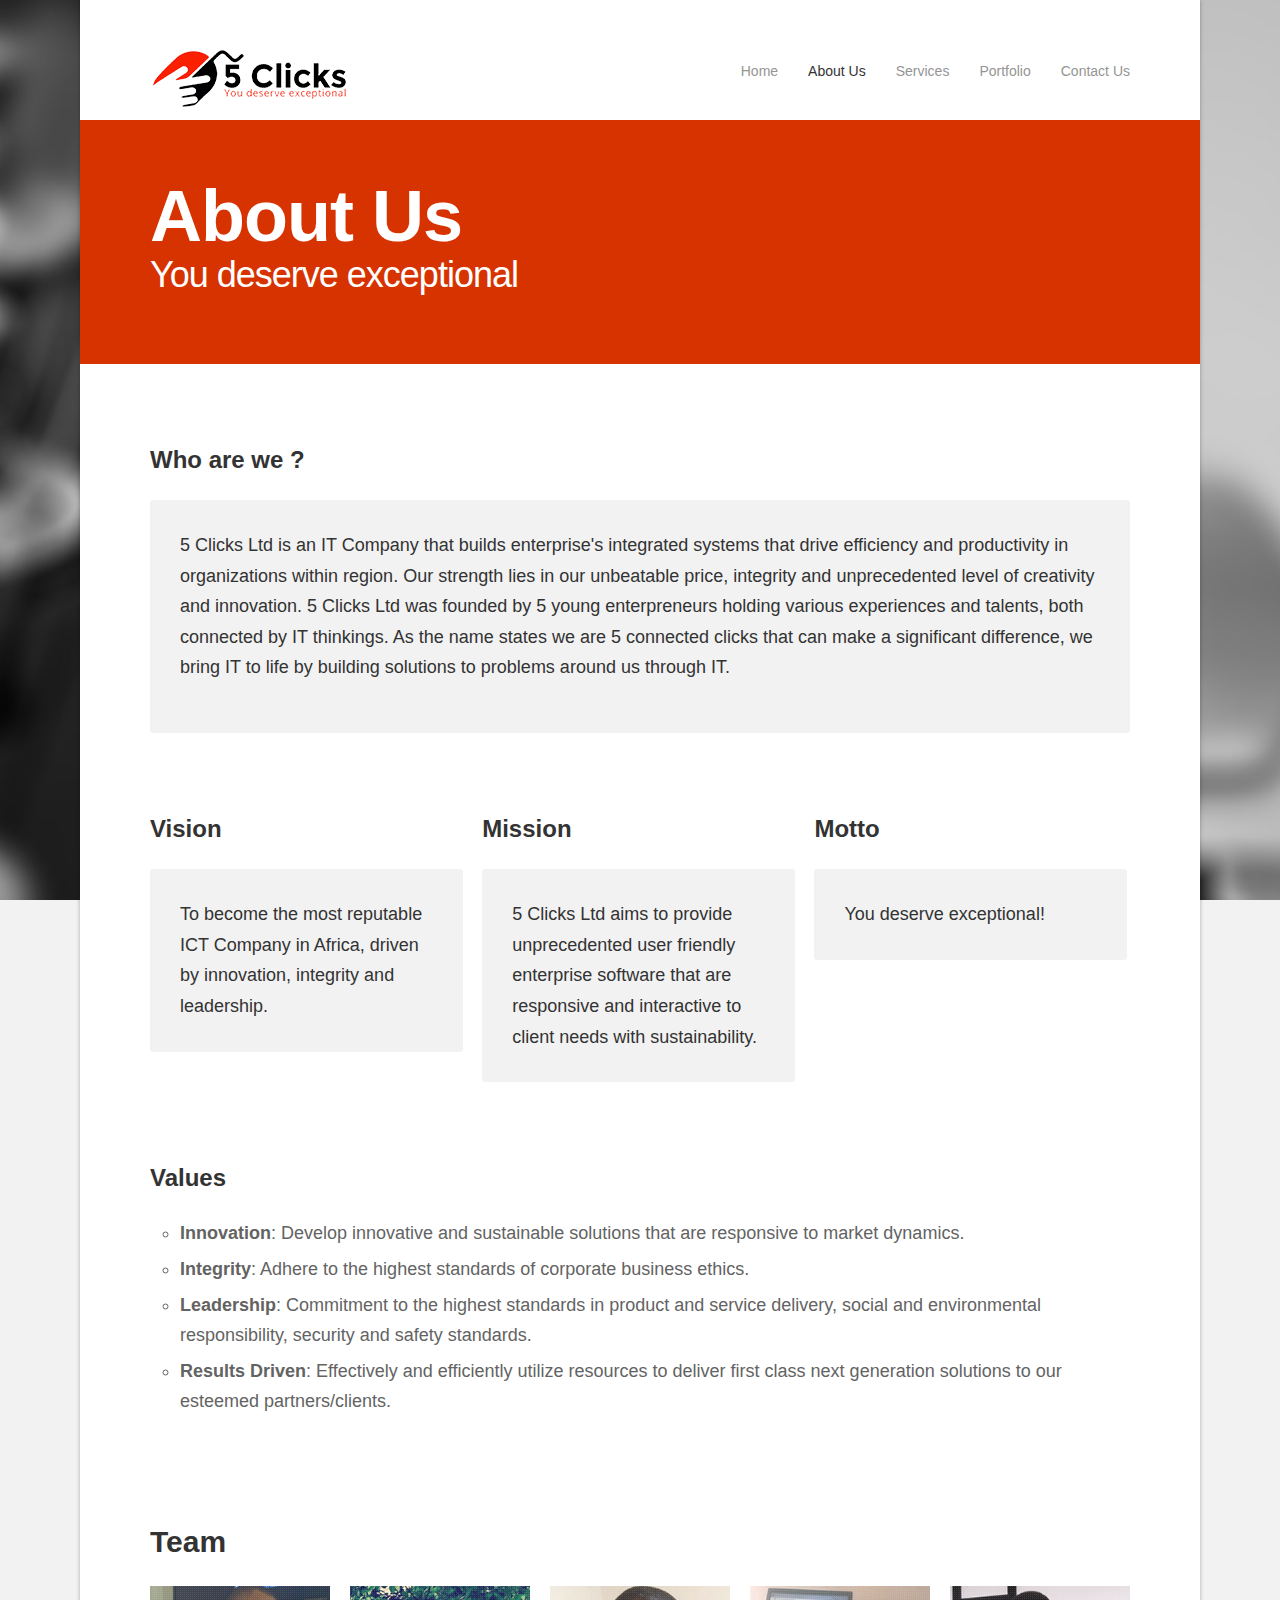
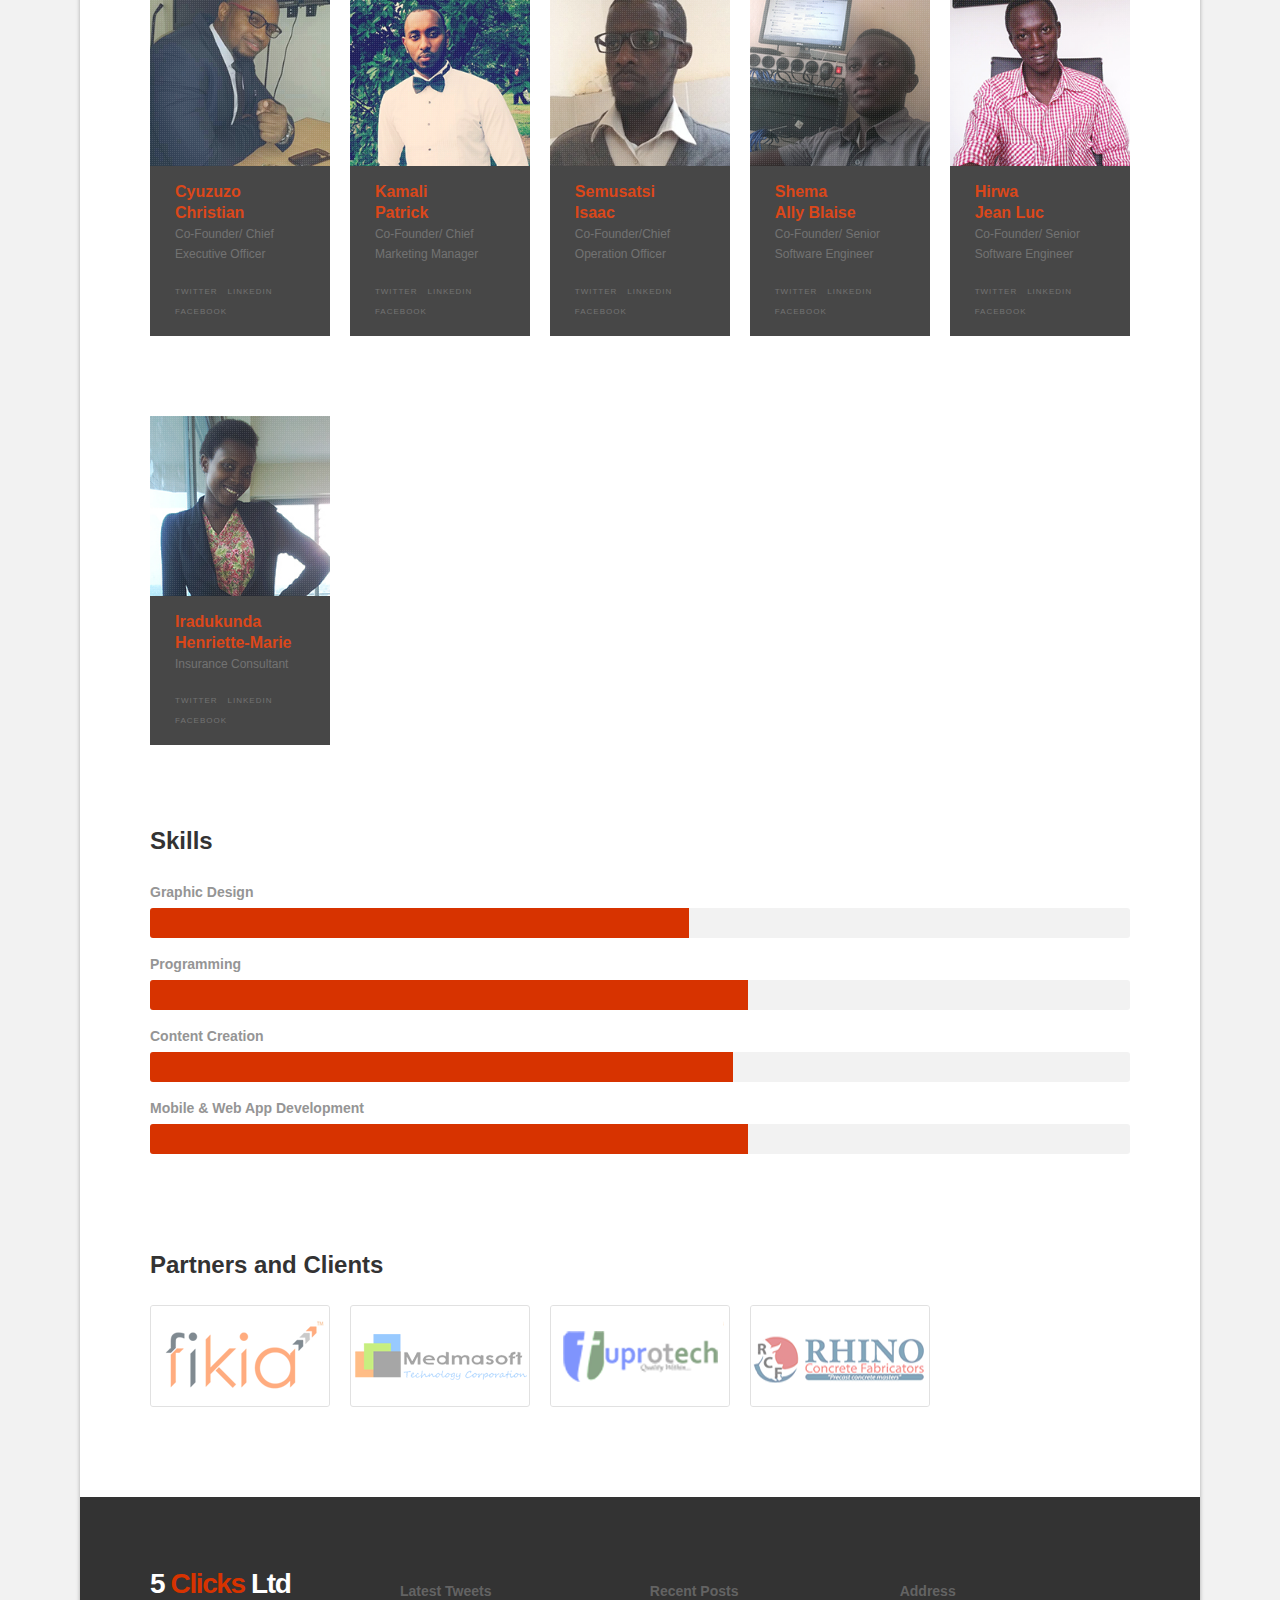
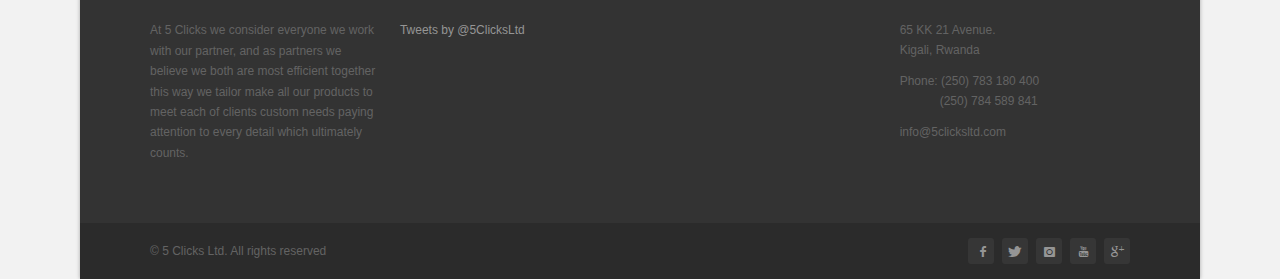
==== commit daf914ea: "Update About on the footer" ====
--- a/about.html
+++ b/about.html
@@ -344,7 +344,94 @@
     <!-- Content / End -->
 
 
-<?php include("footer.php");?>
+<!-- Footer
+    ======================================================================== -->
+    <div id="footer" class="fullwidth">
+
+        <div class="container">
+
+            <!-- About -->
+            <div class="one-fourth">
+                <div class="widget widget_text">
+                    <div class="logo">5 <span>Clicks</span> Ltd</div>
+                    At 5 Clicks we consider everyone we work with our partner, and as partners we believe we both are most efficient together this way we tailor make all our products to meet each of clients custom needs paying attention to every detail which ultimately counts.
+                </div>
+            </div>
+
+            <!-- Twitter Feed -->
+            <div class="one-fourth">
+                <div class="widget widget_twitter">
+                    <h3>Latest Tweets</h3>
+                    <div id="twitter-feed-footer" class="twitter-feed">
+                        <a class="twitter-timeline" href="https://twitter.com/5ClicksLtd" data-widget-id="706482824572866561" data-tweet-limit="1" height="100">Tweets by @5ClicksLtd</a>
+<script>!function(d,s,id){var js,fjs=d.getElementsByTagName(s)[0],p=/^http:/.test(d.location)?'http':'https';if(!d.getElementById(id)){js=d.createElement(s);js.id=id;js.src=p+"://platform.twitter.com/widgets.js";fjs.parentNode.insertBefore(js,fjs);}}(document,"script","twitter-wjs");</script>
+                    </div>
+                </div>
+            </div>
+
+            <!-- Contacts -->
+            <div class="one-fourth">
+                <div class="widget widget_latest_posts">
+                    <h3>Recent Posts</h3>
+                    <!--<ul>
+                        <li>
+                            <h6><a href="blog_post.html">Publish What You Learn</a></h6>
+                            Vestibulum in lacus in felis pretium feugiat non sed elit.
+                        </li>
+                        <li>
+                            <h6><a href="blog_post.html">Redesigning With Personality</a></h6>
+                            Pellentesque habitant morbi tristique senectus et netus et malesuada fames ac turpis egestas.
+                        </li>
+                    </ul>-->
+                </div>
+            </div>
+            <!-- Contacts -->
+            <div class="one-fourth column-last">
+                <div class="widget widget_latest_posts">
+                    <h3>Address</h3>
+                    <ul>
+                        <li class="address">65 KK 21 Avenue. <br />Kigali, Rwanda</li>
+                        <li class="phone">Phone: (250) 783 180 400<br />&nbsp;&nbsp;&nbsp;&nbsp; &nbsp;&nbsp;&nbsp;&nbsp; &nbsp;&nbsp;(250) 784 589 841</li>
+                        <li class="email">info@5clicksltd.com</li>
+                    </ul>
+                </div>
+            </div>
+
+            <!-- Photo Stream
+            <div class="one-fourth column-last">
+                <div class="widget widget_flickr">
+                    <h3>Photo Stream</h3>
+                    <div class="photo-stream"></div>
+                </div>
+            </div> -->
+
+        </div>
+
+        <!-- Info -->
+        <div class="info">
+            <div class="container">
+
+                <!-- Copyright -->
+                <ul class="copyright">
+                    <li>© <?php echo date('Y');?> 5 <span>Clicks</span> Ltd. All rights reserved</li>
+                </ul>
+
+                <!-- Social Links -->
+                <ul class="social-links">
+                    <li><a href="http://facebook.com/5clicksltd" target="_blank" class="zocial facebook"></a></li>
+                    <li><a href="http://twitter.com/5clicksltd" target="_blank"" class="zocial twitter"></a></li>
+                    <li><a href="http://instagram.com/5clicksltd" target="_blank"" class="zocial instagram"></a></li>
+                    <li><a href="#" class="zocial youtube"></a></li>
+                    <li><a href="#" class="zocial googleplus"></a></li>
+                </ul>
+
+            </div>
+        </div>
+
+    </div>
+    <!-- Footer / End -->
+
+
 
 </div>
 <!-- Body Wrapper / End -->
